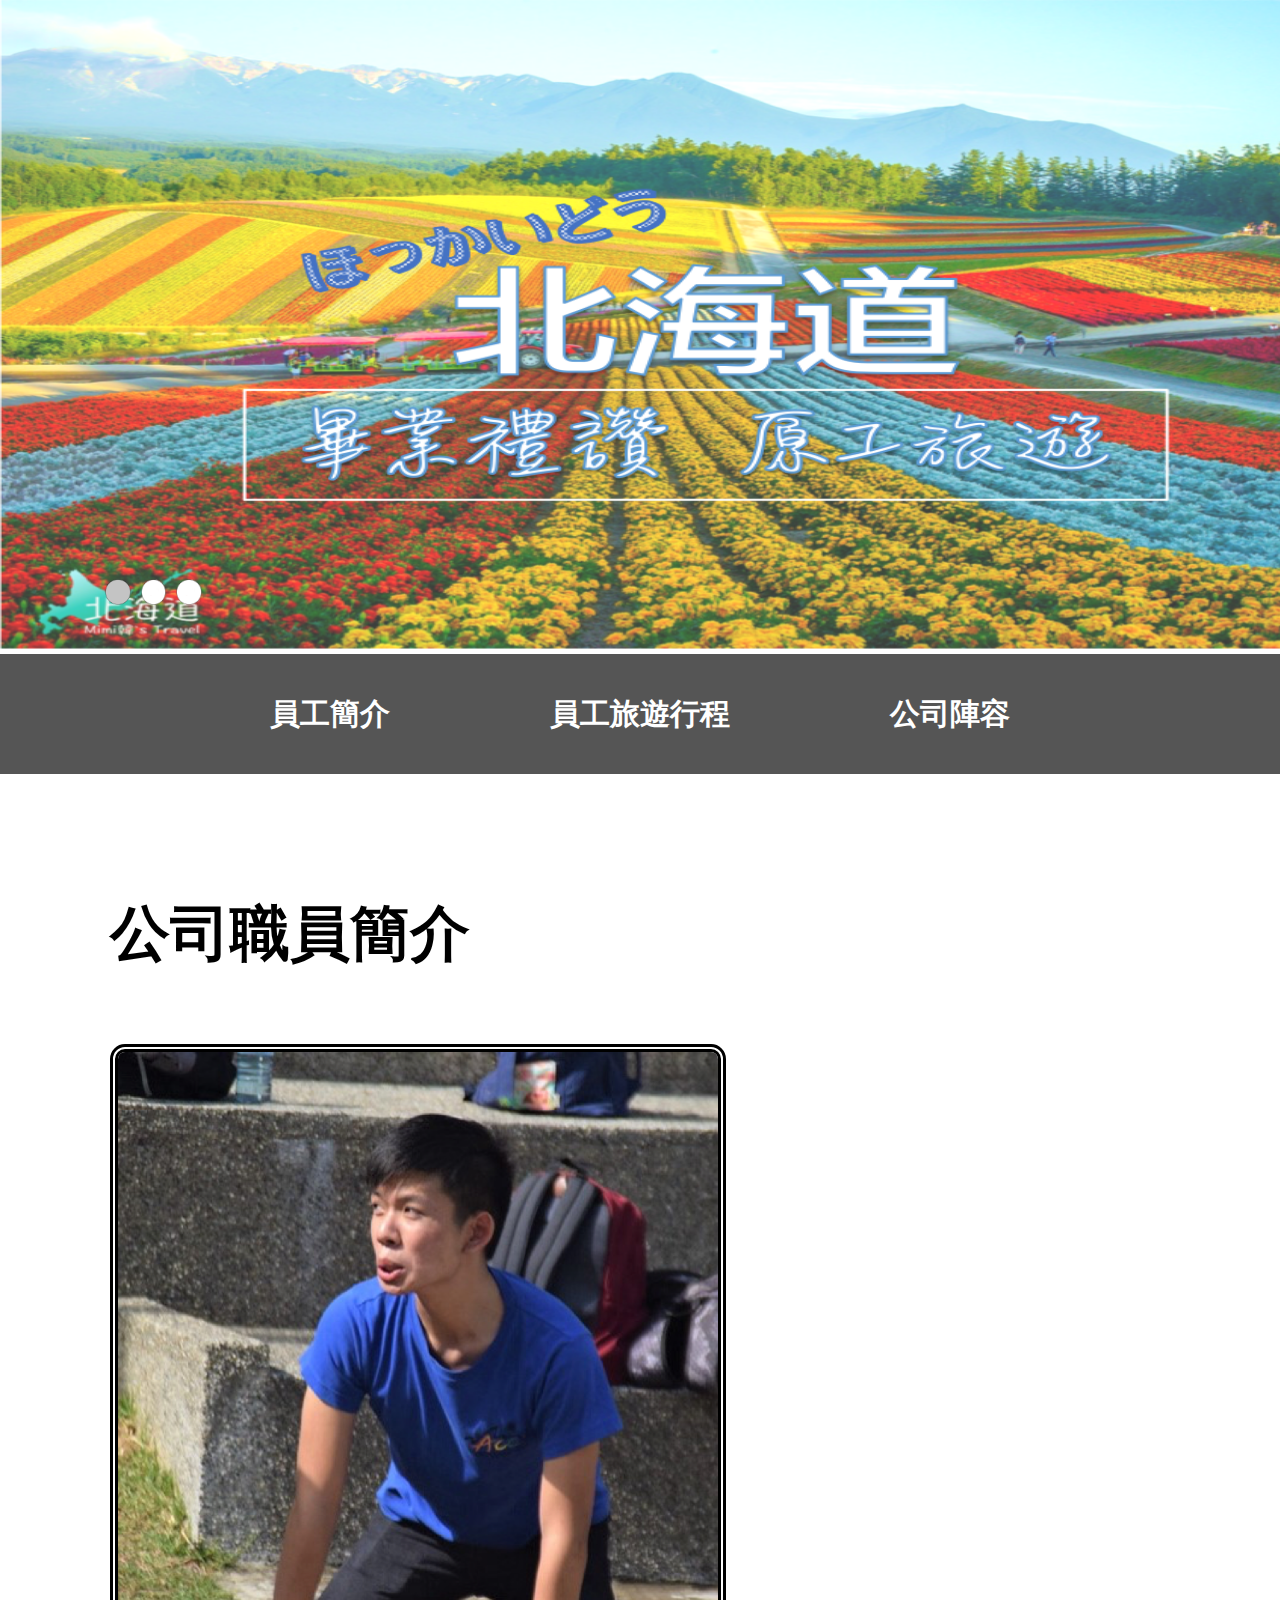
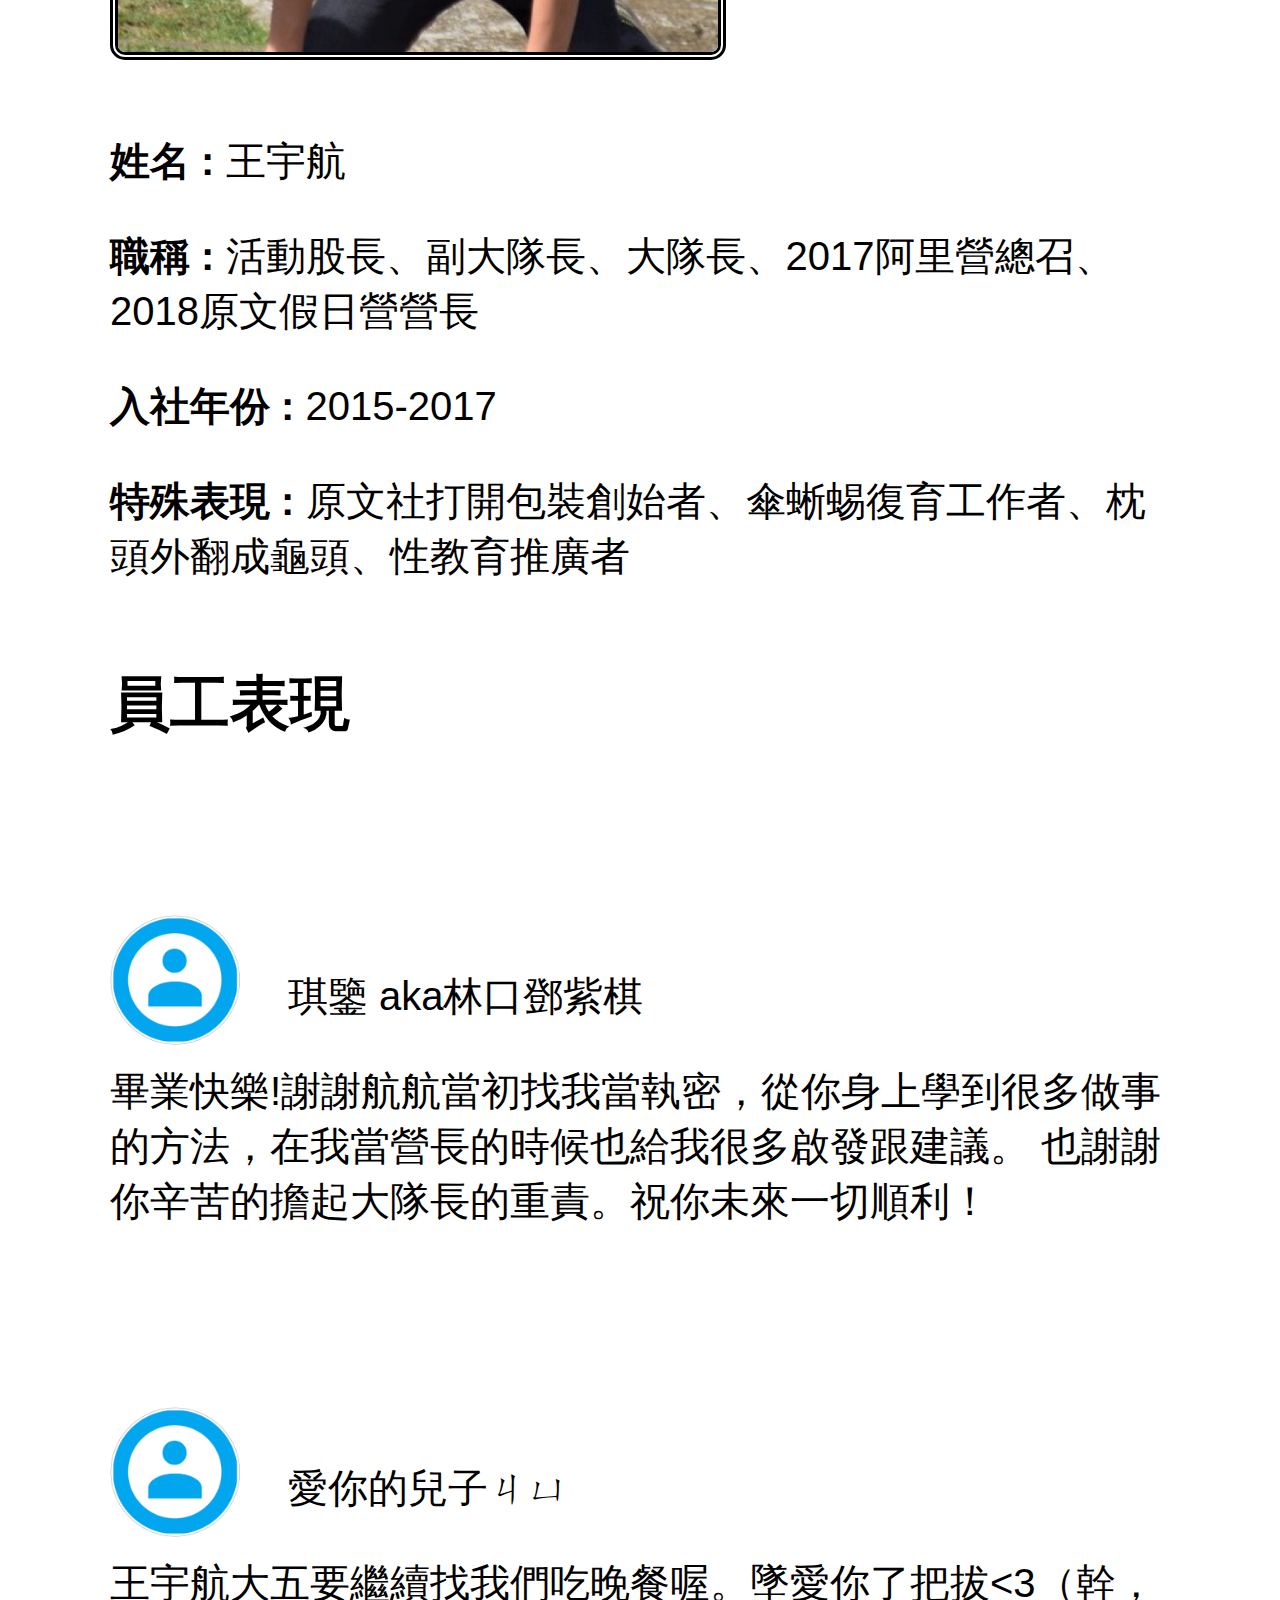
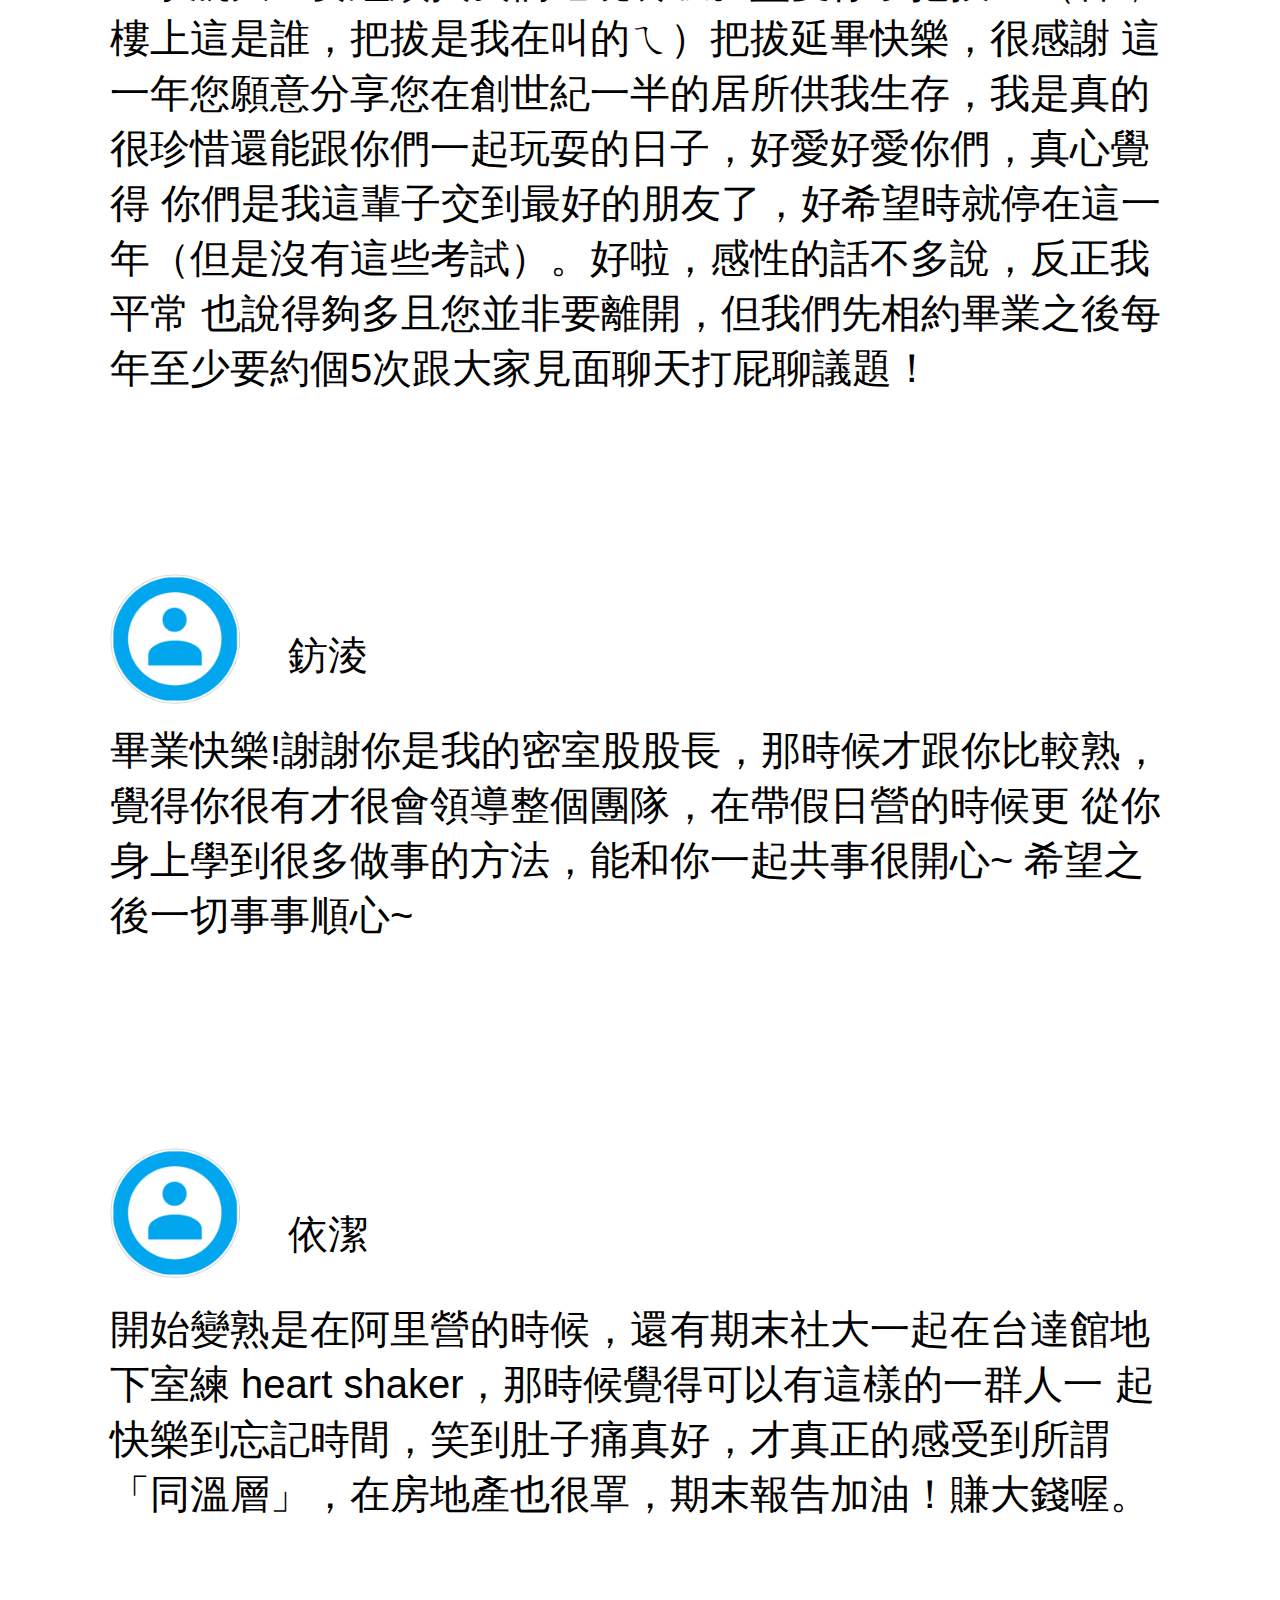
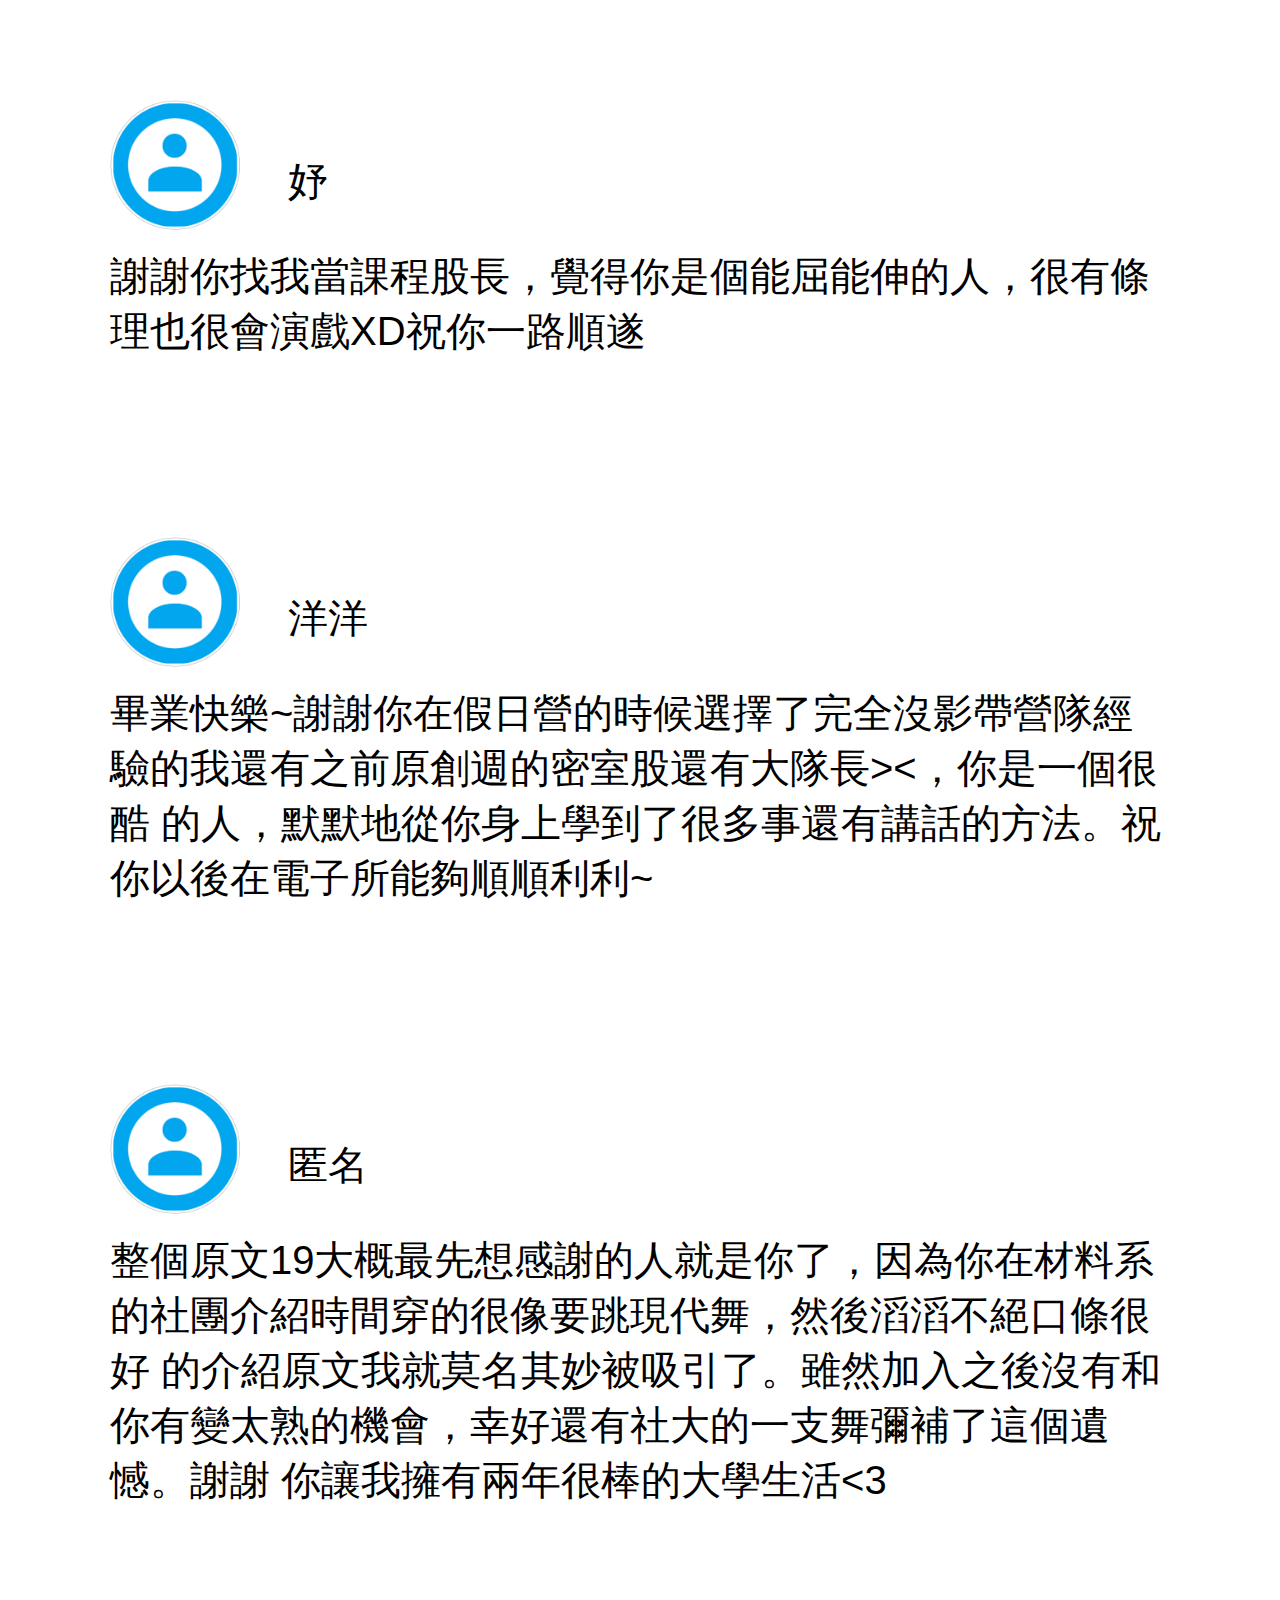
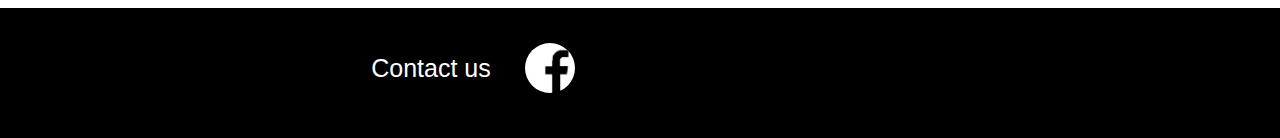
==== index.html @ e48fbe1b "Update index.html" ====
<!DOCTYPE html>

<html>
  <head>
    <link href='https://fonts.googleapis.com/css?family=Roboto:400,300,500,100' rel='stylesheet' type='text/css'>
	<link href="style.css" type="text/css" rel="stylesheet">
	<script src="https://code.jquery.com/jquery-3.4.1.min.js"></script>	
	<script type="text/javascript">
		$(function() {
			$(window).scroll(function() {
				if ($(this).scrollTop() > 650)  {          /* 要滑動到選單的距離 */
				$('.nav').addClass('navFixed');   /* 幫選單加上固定效果 */
				} else {
				$('.nav').removeClass('navFixed'); /* 移除選單固定效果 */
				}
			});
		});
		
	</script>
	
	<script>
        $(document).ready(function(){
            for(i=0;i<3;i++){
                $("#menu img:eq("+i+")").click({id:i},function(e){
                    n=e.data.id
                    change()
                    clearInterval(clock)
                    clock=setInterval(auto,4000)
                })
            }
            n=0
            clock=setInterval(auto,4000)
            $("#products img").mouseover(function(){
                clearInterval(clock)
            })
            $("#products img").mouseout(function(){
                clock=setInterval(auto,4000)
            })
            function auto(){
                n++
                if(n>2){
                    n=0
                }
                change()
            }
            function change(){
                $("#products img").fadeOut(400,function(){
                    $("#products img").attr("src","images/header_"+n+".png")
                    $("#products img").fadeIn()
                })
                $("#products").css("background-image","url(images/images/header_"+n+".png)")
                $("#menu img").attr("src","images/point_white.png")
                $("#menu img:eq("+n+")").attr("src","images/point_gray.png")
            }
        })
    </script>
	
  </head>
  <body>
	
	
	<div id=all>
		<div id=products><img src="images/header_0.png" width=110% height="650"></div>
		
	</div>
	<!--
	<div class="header">
      <div class="container">
      </div>
    </div>
	-->
    <div class="nav">
      <div class="container">
        <ul>
          <li><a href="index.html">員工簡介</a></li><li><a href="index_photo.html">員工旅遊行程</a></li><li><a href="index_talk.html">公司陣容</a></li>
        </ul>
      </div>
    </div>
	
	<div><div id=menu><img src="images/point_gray.png"><img src="images/point_white.png"><img src="images/point_white.png"></div>
	
    <div class="main">
      <div class="container">
		<h2><strong>公司職員簡介</strong></h2>
        <img id="bighead" src="images/head.png" height="600"width="600">
        <p><strong>姓名 :</strong> 王宇航</p>
        <p><strong>職稱 :</strong> 活動股長、副大隊長、大隊長、2017阿里營總召、2018原文假日營營長</p>
		<p><strong>入社年份 :</strong> 2015-2017 
        <p><strong>特殊表現 :</strong> 原文社打開包裝創始者、傘蜥蜴復育工作者、枕頭外翻成龜頭、性教育推廣者</p>
      </div>
	  <div class="container">
		<h2><strong>員工表現</strong></h2>
		<img src="images/chat.png" height="130" width="130" style="margin:0px; padding:0;position:relative; top:120px;">
		<p>&nbsp;&nbsp;&nbsp;&nbsp;&nbsp;&nbsp;&nbsp;&nbsp;&nbsp;&nbsp;&nbsp;&nbsp;&nbsp;&nbsp;&nbsp;&nbsp;琪鑒 aka林口鄧紫棋<p>
		<p>畢業快樂!謝謝航航當初找我當執密，從你身上學到很多做事的方法，在我當營長的時候也給我很多啟發跟建議。
		也謝謝你辛苦的擔起大隊長的重責。祝你未來一切順利！</p>
		<br>
		<img src="images/chat.png" height="130" width="130" style="margin:0px; padding:0;position:relative; top:120px;">
		<p>&nbsp;&nbsp;&nbsp;&nbsp;&nbsp;&nbsp;&nbsp;&nbsp;&nbsp;&nbsp;&nbsp;&nbsp;&nbsp;&nbsp;&nbsp;&nbsp;愛你的兒子ㄐㄩ<p>
		<p>王宇航大五要繼續找我們吃晚餐喔。墜愛你了把拔<3（幹，樓上這是誰，把拔是我在叫的ㄟ）把拔延畢快樂，很感謝
		這一年您願意分享您在創世紀一半的居所供我生存，我是真的很珍惜還能跟你們一起玩耍的日子，好愛好愛你們，真心覺得
		你們是我這輩子交到最好的朋友了，好希望時就停在這一年（但是沒有這些考試）。好啦，感性的話不多說，反正我平常		也說得夠多且您並非要離開，但我們先相約畢業之後每年至少要約個5次跟大家見面聊天打屁聊議題！</p>
		<br>
		<img src="images/chat.png" height="130" width="130" style="margin:0px; padding:0;position:relative; top:120px;">
		<p>&nbsp;&nbsp;&nbsp;&nbsp;&nbsp;&nbsp;&nbsp;&nbsp;&nbsp;&nbsp;&nbsp;&nbsp;&nbsp;&nbsp;&nbsp;&nbsp;鈁淩<p>
		<p>畢業快樂!謝謝你是我的密室股股長，那時候才跟你比較熟，覺得你很有才很會領導整個團隊，在帶假日營的時候更
		從你身上學到很多做事的方法，能和你一起共事很開心~ 希望之後一切事事順心~<p>
		<br>
		<img src="images/chat.png" height="130" width="130" style="margin:0px; padding:0;position:relative; top:120px;">
		<p>&nbsp;&nbsp;&nbsp;&nbsp;&nbsp;&nbsp;&nbsp;&nbsp;&nbsp;&nbsp;&nbsp;&nbsp;&nbsp;&nbsp;&nbsp;&nbsp;依潔<p>
		<p>開始變熟是在阿里營的時候，還有期末社大一起在台達館地下室練 heart shaker，那時候覺得可以有這樣的一群人一
		起快樂到忘記時間，笑到肚子痛真好，才真正的感受到所謂「同溫層」，在房地產也很罩，期末報告加油！賺大錢喔。</p>
		<br>
		<img src="images/chat.png" height="130" width="130" style="margin:0px; padding:0;position:relative; top:120px;">
		<p>&nbsp;&nbsp;&nbsp;&nbsp;&nbsp;&nbsp;&nbsp;&nbsp;&nbsp;&nbsp;&nbsp;&nbsp;&nbsp;&nbsp;&nbsp;&nbsp;妤<p>
		<p>謝謝你找我當課程股長，覺得你是個能屈能伸的人，很有條理也很會演戲XD祝你一路順遂</p>
		<br>
		<img src="images/chat.png" height="130" width="130" style="margin:0px; padding:0;position:relative; top:120px;">
		<p>&nbsp;&nbsp;&nbsp;&nbsp;&nbsp;&nbsp;&nbsp;&nbsp;&nbsp;&nbsp;&nbsp;&nbsp;&nbsp;&nbsp;&nbsp;&nbsp;洋洋<p>
		<p>畢業快樂~謝謝你在假日營的時候選擇了完全沒影帶營隊經驗的我還有之前原創週的密室股還有大隊長><，你是一個很酷
		的人，默默地從你身上學到了很多事還有講話的方法。祝你以後在電子所能夠順順利利~</p>
		<br>
		<img src="images/chat.png" height="130" width="130" style="margin:0px; padding:0;position:relative; top:120px;">
		<p>&nbsp;&nbsp;&nbsp;&nbsp;&nbsp;&nbsp;&nbsp;&nbsp;&nbsp;&nbsp;&nbsp;&nbsp;&nbsp;&nbsp;&nbsp;&nbsp;匿名<p>
		<p>整個原文19大概最先想感謝的人就是你了，因為你在材料系的社團介紹時間穿的很像要跳現代舞，然後滔滔不絕口條很好
		的介紹原文我就莫名其妙被吸引了。雖然加入之後沒有和你有變太熟的機會，幸好還有社大的一支舞彌補了這個遺憾。謝謝
		你讓我擁有兩年很棒的大學生活<3</p>
	  </div>
    </div>
	
    <div class="footer">
      <div class="container">
        <p style="font-size:25px;"><strong>&nbsp;&nbsp;&nbsp;&nbsp;&nbsp;&nbsp;&nbsp;&nbsp;&nbsp;&nbsp;&nbsp;&nbsp;&nbsp;&nbsp;&nbsp;&nbsp;&nbsp;&nbsp;&nbsp;&nbsp;&nbsp;&nbsp;&nbsp;&nbsp;&nbsp;&nbsp;&nbsp;&nbsp;&nbsp;&nbsp;&nbsp;&nbsp;
		&nbsp;&nbsp;&nbsp;&nbsp;&nbsp;&nbsp;&nbsp;&nbsp;&nbsp;&nbsp;&nbsp;&nbsp;&nbsp;&nbsp;&nbsp;&nbsp;&nbsp;&nbsp;&nbsp;Contact us&nbsp;&nbsp;</strong></p>
      </div>
	  <div class="container">
		<a href="https://www.facebook.com/groups/227482207720310/"><img id="contactUs" src="images/contact.png" height="50"width="50"></a>
      </div>
    </div>
  </body>
</html>
---- style.css ----
html, body {
  margin: 0;
  padding: 0;
}

body {
  font-family: 'Open Sans', sans-serif;
  font-weight: 100;
}

#all{width:auto; height:auto;  margin-left: auto; margin-right: auto;}
#products{width:auto; height:auto}
#menu{top:-200px; left:100px; position:relative}
#menu img{max-height: 2%;max-width:2%;cursor:pointer;margin:5px;}

#day1{}
#day2{}
#day3{}
#day4{}
#day5{}
#day6{}
#day7{}
#day8{}

#contactUs{
	float: right;
	border-radius:150px;
	position:relative; 
	top:35px;
}

#bighead{
	//float: left;
	border-style:double; 
	border-width:8px; 
	border-radius:15px;
	margin: 50px 80px 0 0;	
	position:relative; 
	top:-30px;	
}

#tree_link{
	display:inline-block;
	margin:25px;	
}

#bigheadtree{
		
}

#bigheadtree:hover{
	border-style:solid; 
	border-width:8px; 
}

#date{ 
	width: 100%;
	margin: 0px;
	padding:0px;
}

#photo{
	border-style:groove; 
	border-width:8px; 
	display:block;
	margin:auto;
	margin-top:20px;
	padding:5px;
	text-align:center;	
}

.container {
  margin: 0 auto;
  max-width: 940px; 
  padding: 0 10px;
}

.header {
  background: url(images/header_0.png) no-repeat center center; 
  background-size: cover;
  height: 600px;
  text-align: center; 
}

.header .container {
  position: relative;
  top: 200px;
}

.header h1 {
  color: #fff;
  line-height: 100px; 
  font-size: 120px;
  margin-top: 0;
  margin-bottom: 80px;
  text-transform: uppercase; 
}

/*
@media (min-width:850px) {
  .header h1 {
    font-size: 120px;
  }
}
*/

.header p {
  color: #fff;
  font-weight: 500;
  letter-spacing: 8px;
  margin-bottom: 40px;
  margin-top: 0;
  text-transform: uppercase; 
}

.btn {
  color: #fff;
  background: #000;
  padding: 10px 40px;
  text-decoration: none; 
  transition: background .5s; 
}

.navFixed {
  z-index: 10;          
  position: fixed;      
  top: 0;
  left: 0;
  margin-top: 0;
  min-width: 100%;
  opacity: 0.94;
  transition: opacity .5s ease-out;   
}

.nav { 
  background: #555555; 
  z-index: 10;
  height: 120px; 
  width: 100%;
}

.nav ul {
  height: 120px;
  list-style: none;
  margin: 0 auto; 
  padding: 0;
  text-align:center;
}

.container a{
	color: #fff;
	text-decoration:none;	
}

.nav ul li{
  color: #fff;
  font-size:30px;
  font-weight: 1000;
  display: inline-block; 
  height: 120px;
  line-height: 120px; 
  list-style: none;
  padding: 0px 80px;
  transition: background .5s; 
}

.btn:hover, .nav ul li:hover {
  background: #117bff;
  cursor: pointer; 
  transition: background .5s;  
}

.main{
	padding-bottom: 100px;
}

.main .container {
	max-width: 1500px;
	margin:80px 100px;
}

.main .container h1{
	font-weight: 1000;
}

.main .container h2{
	font-size: 60px;
	font-weight: 500;
}

.main .container p{
	font-size: 40px;
	font-weight: 500;
}

.main .container a{
	color: #000;
	text-decoration:none;	
}

/*.main img {
  margin: 50px 80px 50px 0;
}*/

.footer { 
  display: block;
  background: #000000;
  height: 80px; 
  padding-bottom: 50px;
  position: relative;
  margin-top: -80px;
}

.footer .container{
  margin: 0;
  padding: 0 10px;	
  float:left;
}

.footer p { 
  color: #fff;
  font-size: 20px;  
  height: 80px; 
  line-height: 120px;
  margin: 0px;  
}

@media (max-width: 1000px) {
	.main .container {
		max-width: 900px;
		margin:80px 100px;
	}
}

@media (max-width: 500px) {
  .header h1 {
    font-size: 50px;
    line-height: 64px;
  }

  .main {
    padding: 0 30px;
	padding-bottom: 100px;
  }

  .main img {
    width: 100%;
  }

}
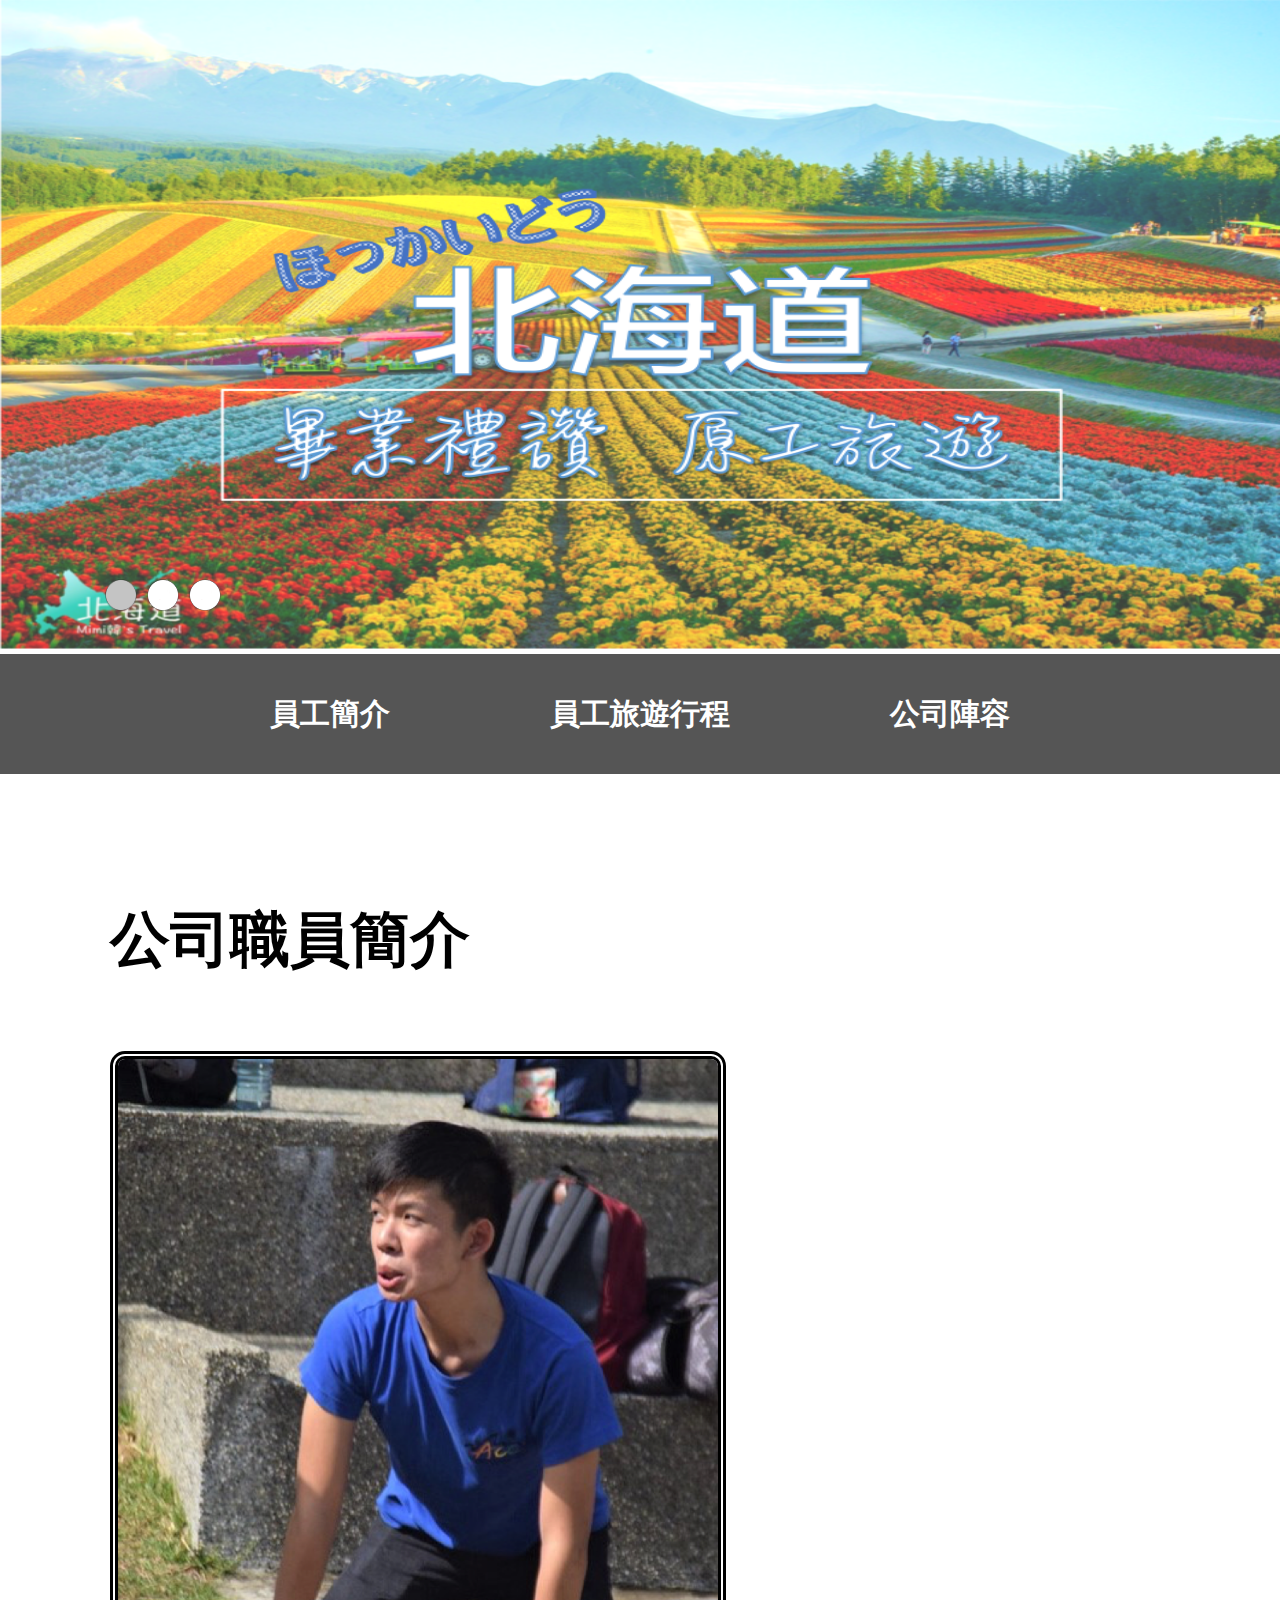
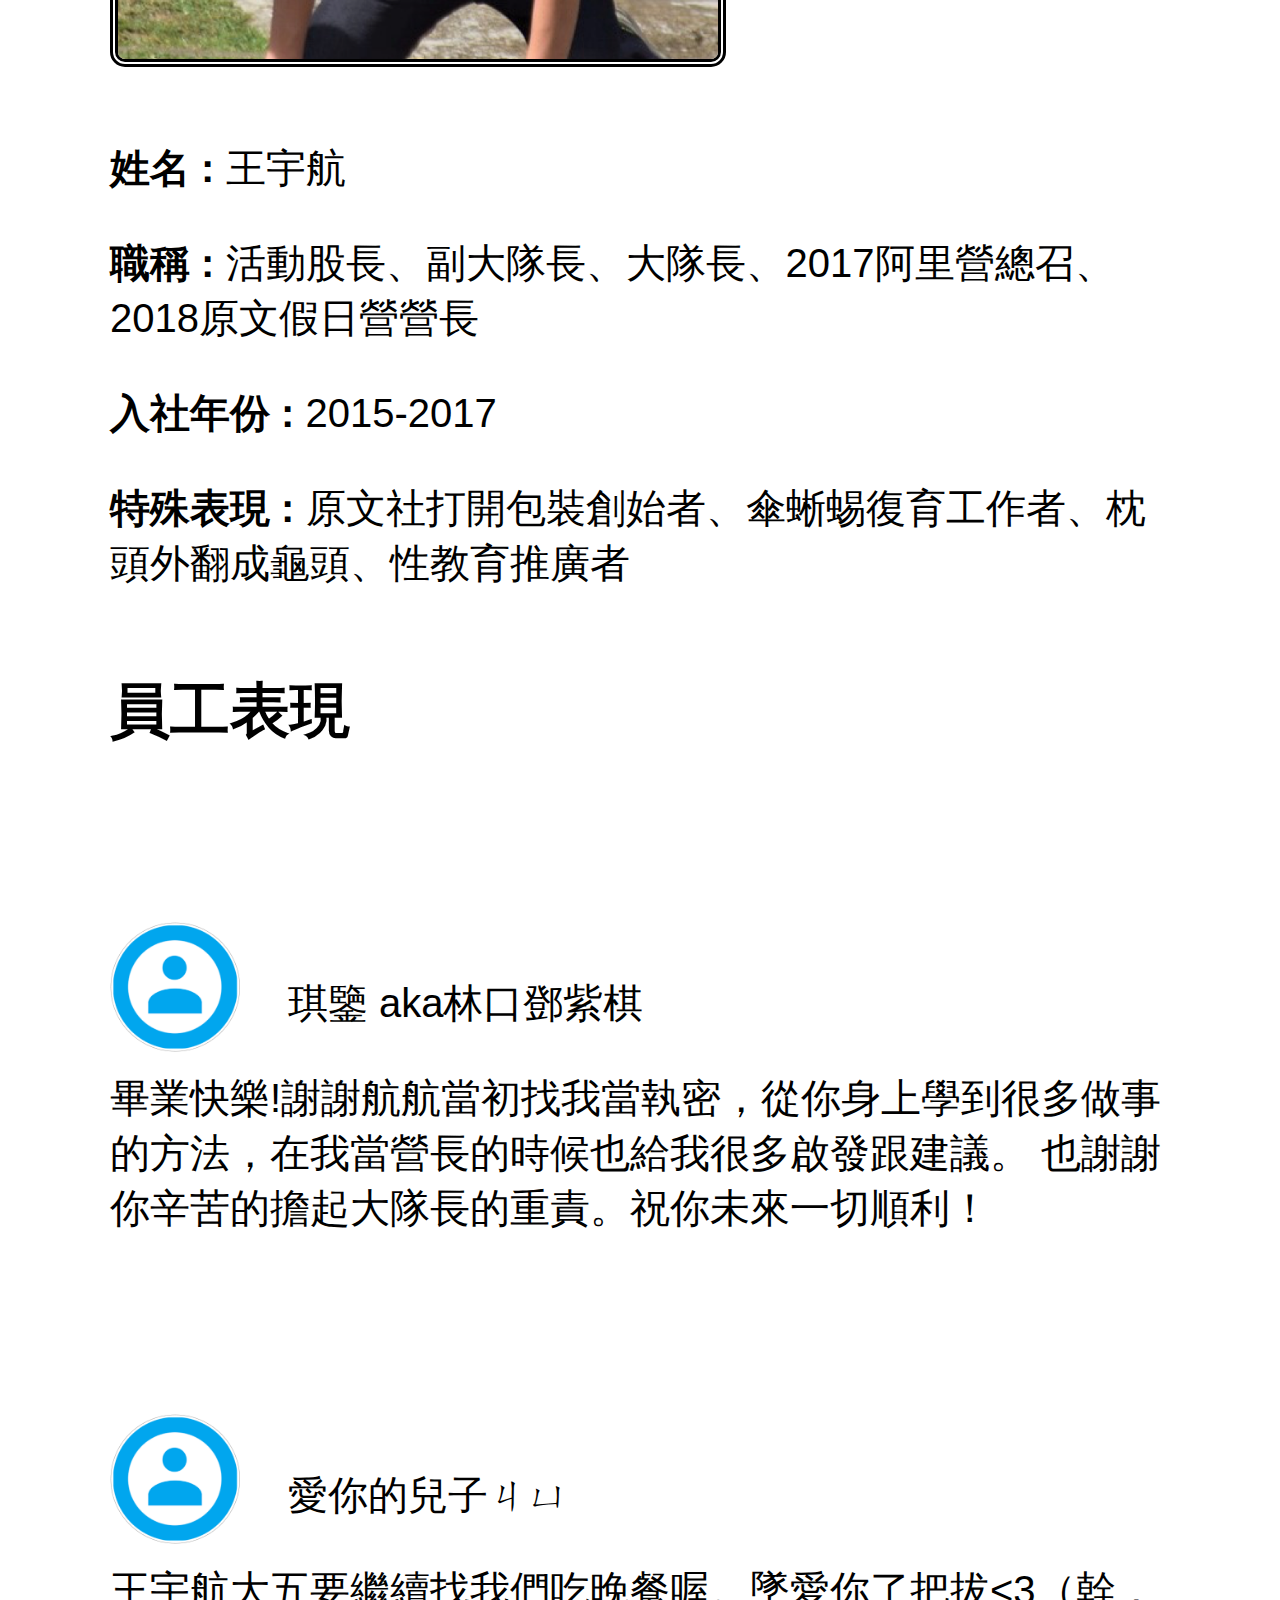
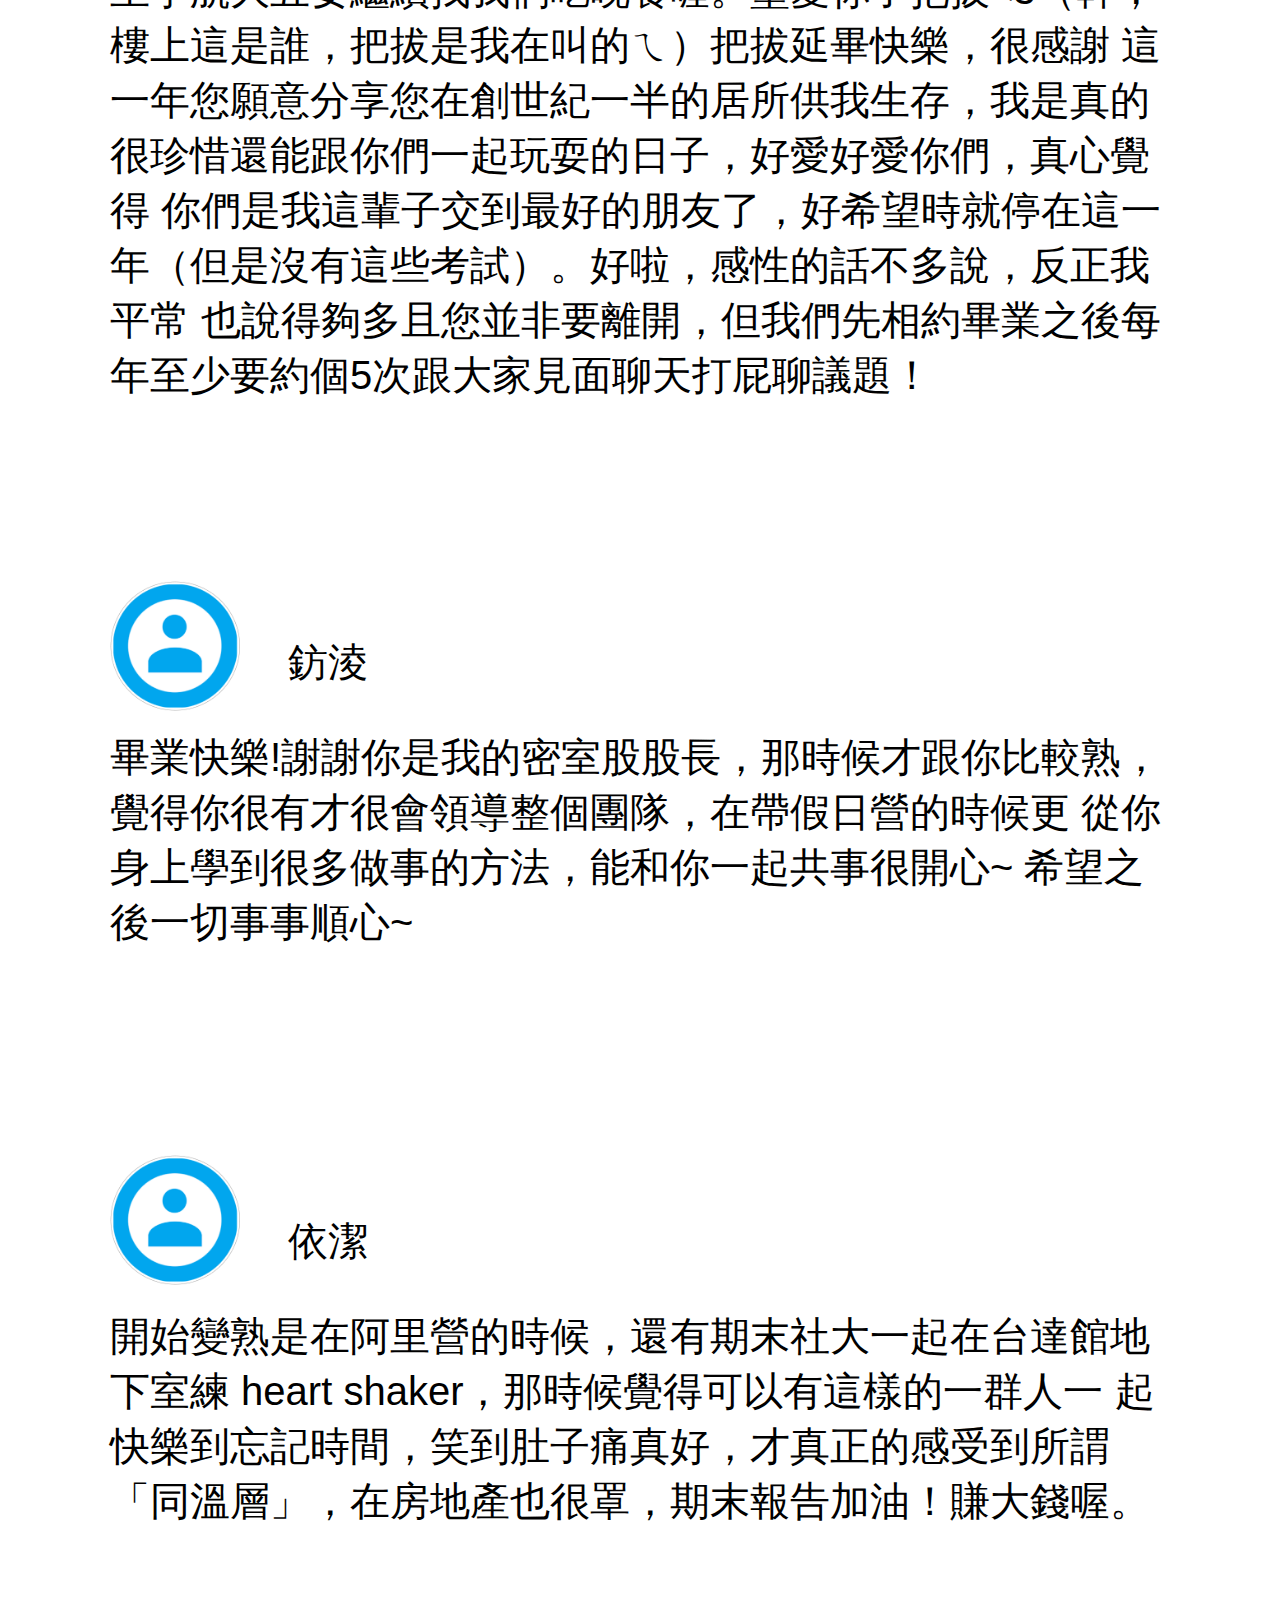
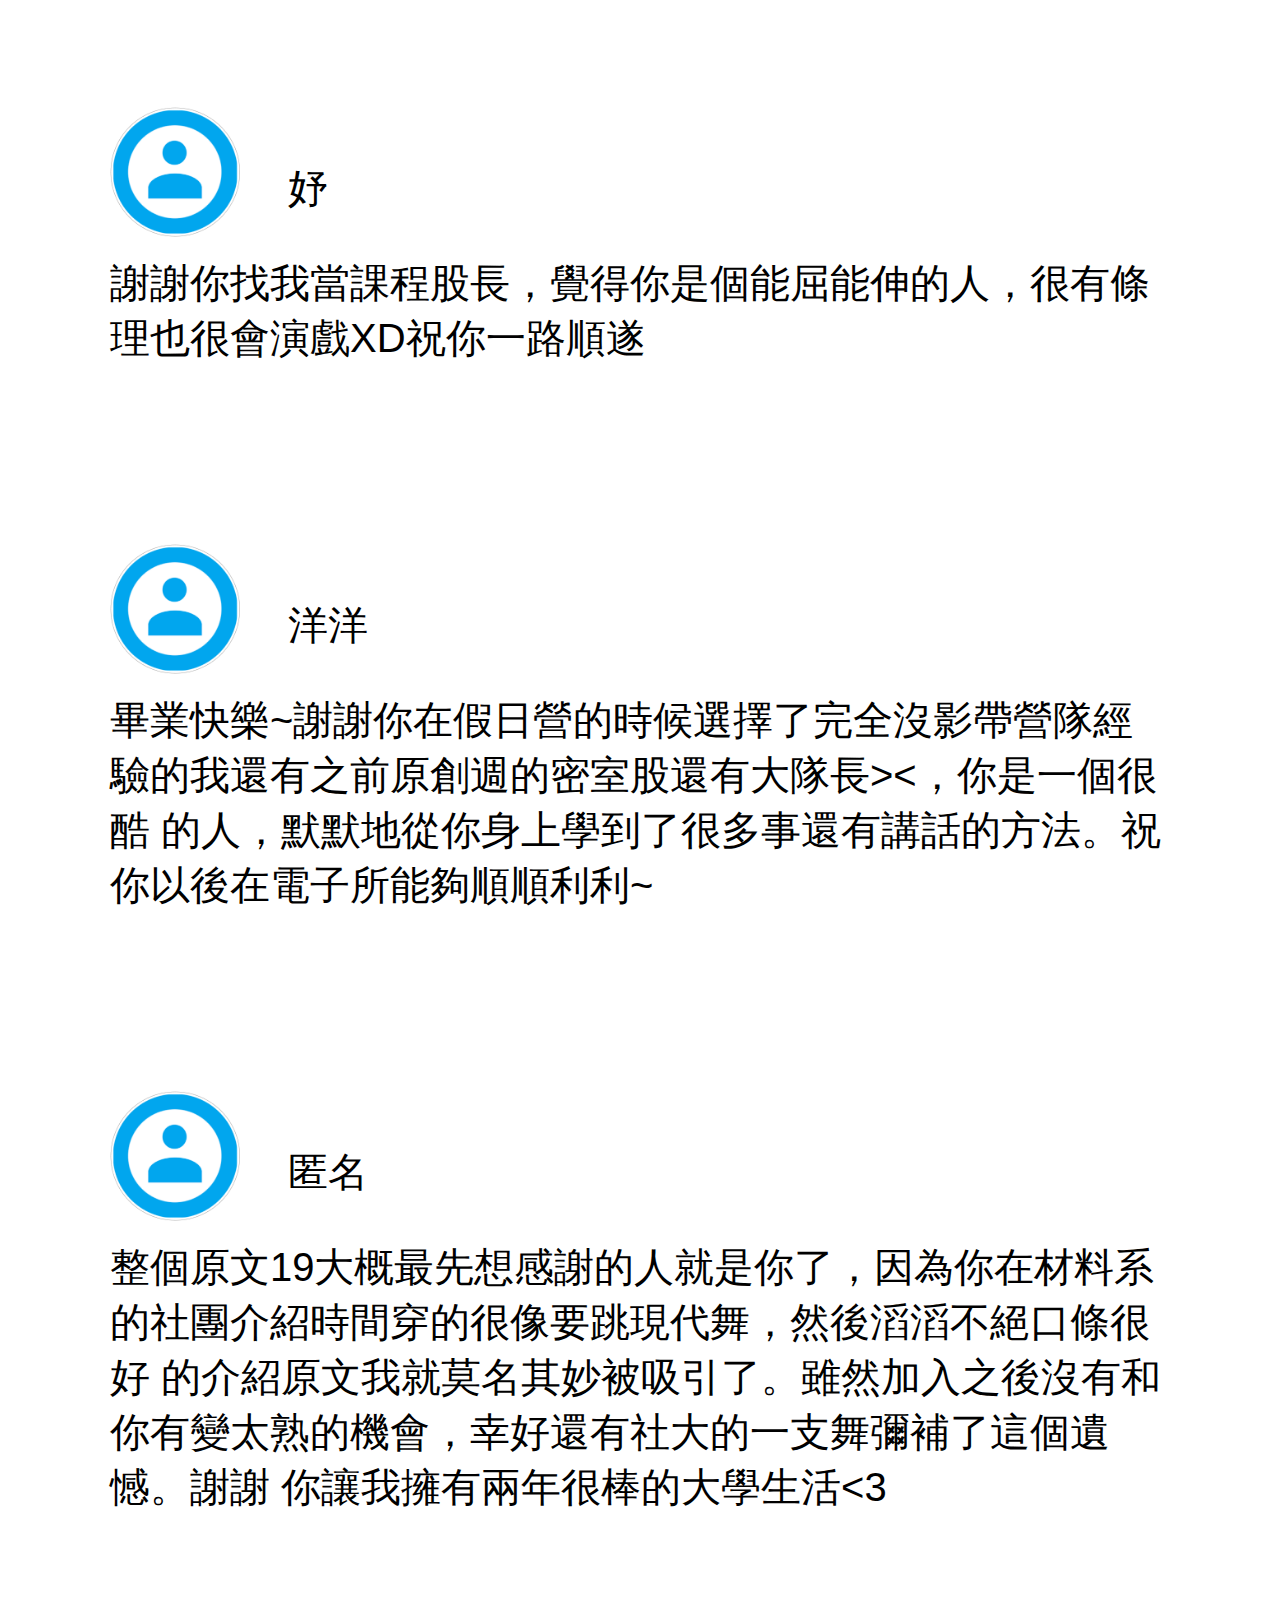
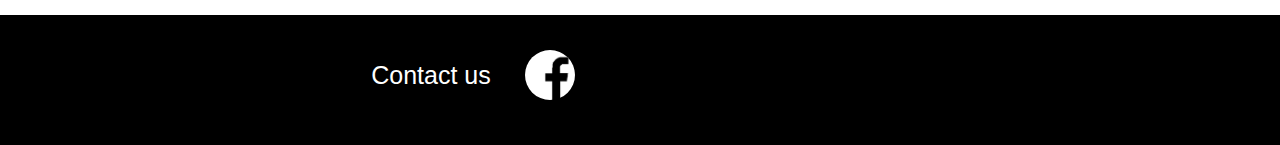
==== commit c367324a: "Update index.html" ====
--- a/index.html
+++ b/index.html
@@ -60,7 +60,7 @@
 	
 	
 	<div id=all>
-		<div id=products><img src="images/header_0.png" width=110% height="650"></div>
+		<div id=products><img src="images/header_0.png" width=100% height="650"></div>
 		
 	</div>
 	<!--
@@ -77,7 +77,7 @@
       </div>
     </div>
 	
-	<div><div id=menu><img src="images/point_gray.png"><img src="images/point_white.png"><img src="images/point_white.png"></div>
+	<div><div id=menu style="width:50%"><img src="images/point_gray.png"><img src="images/point_white.png"><img src="images/point_white.png"></div>
 	
     <div class="main">
       <div class="container">
--- a/style.css
+++ b/style.css
@@ -11,7 +11,7 @@
 #all{width:auto; height:auto;  margin-left: auto; margin-right: auto;}
 #products{width:auto; height:auto}
 #menu{top:-200px; left:100px; position:relative}
-#menu img{max-height: 2%;max-width:2%;cursor:pointer;margin:5px;}
+#menu img{max-height: 5%;max-width:5%;cursor:pointer;margin:5px;}
 
 #day1{}
 #day2{}
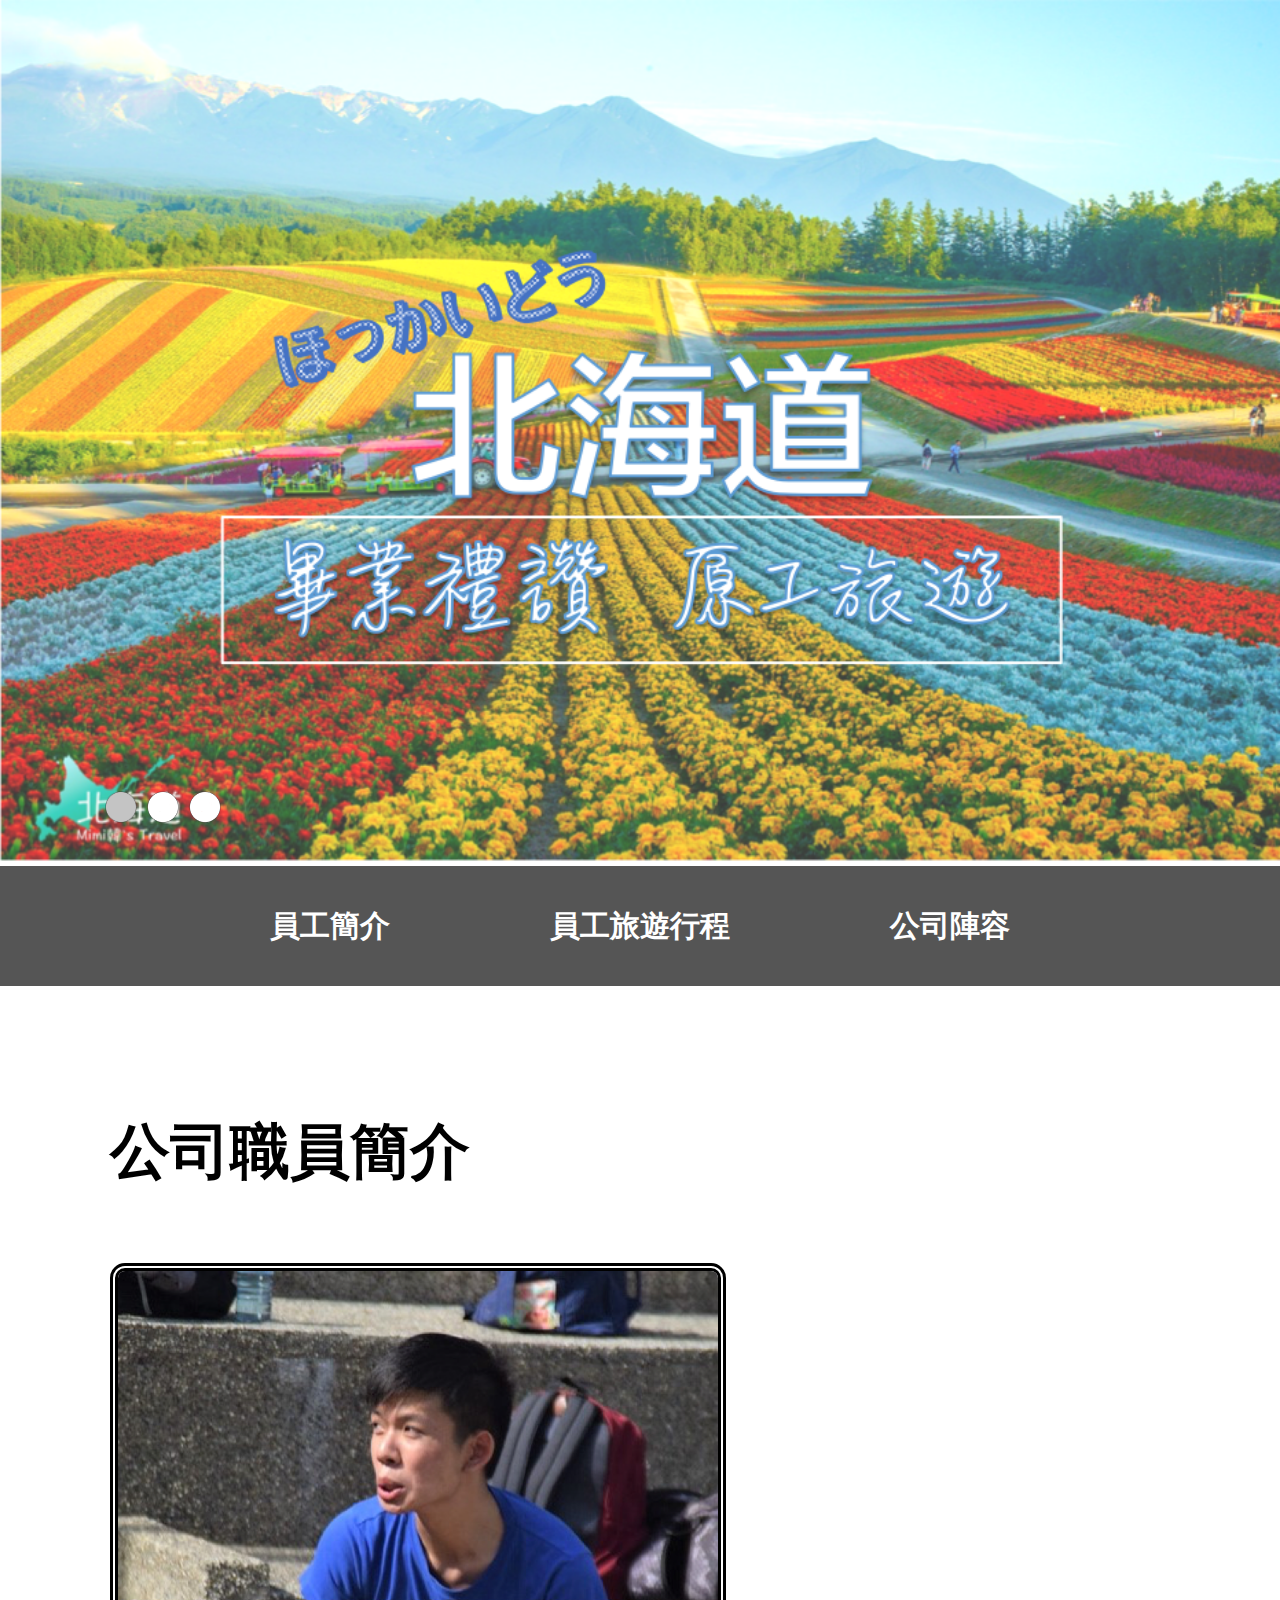
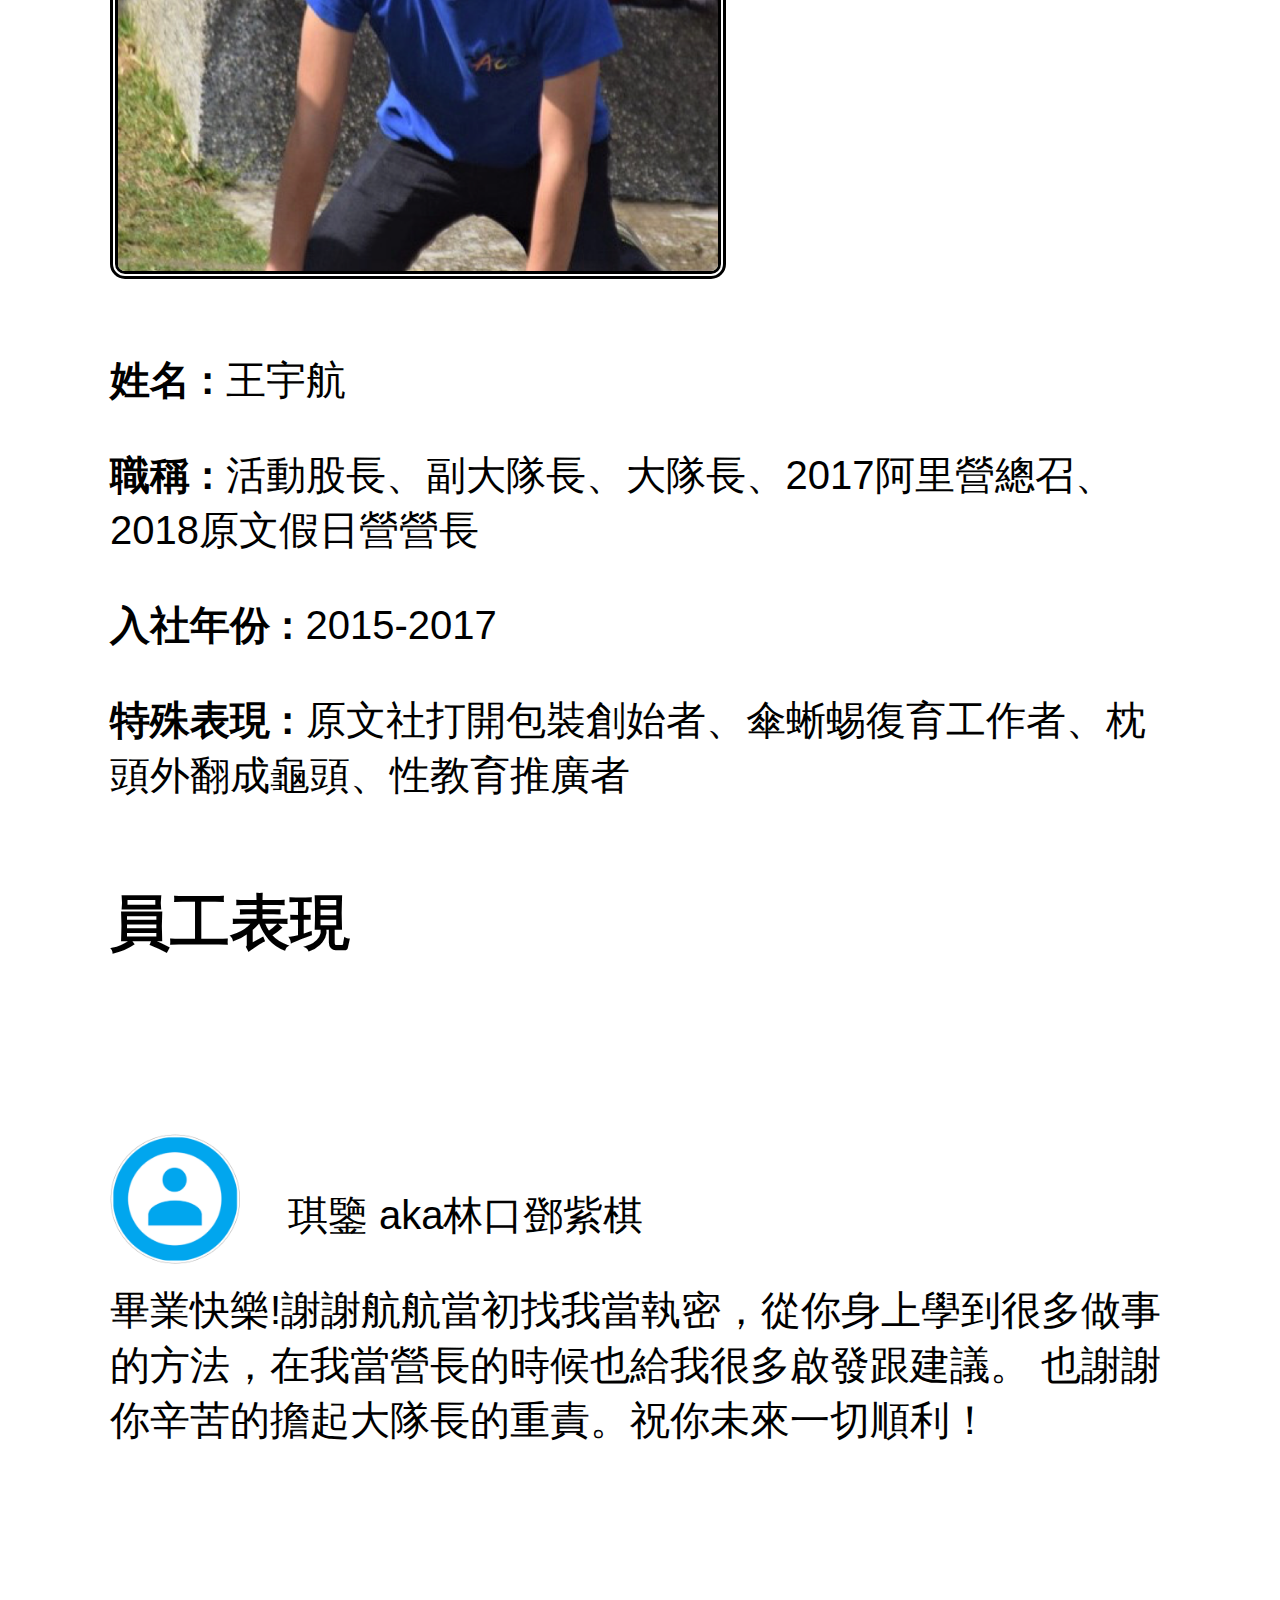
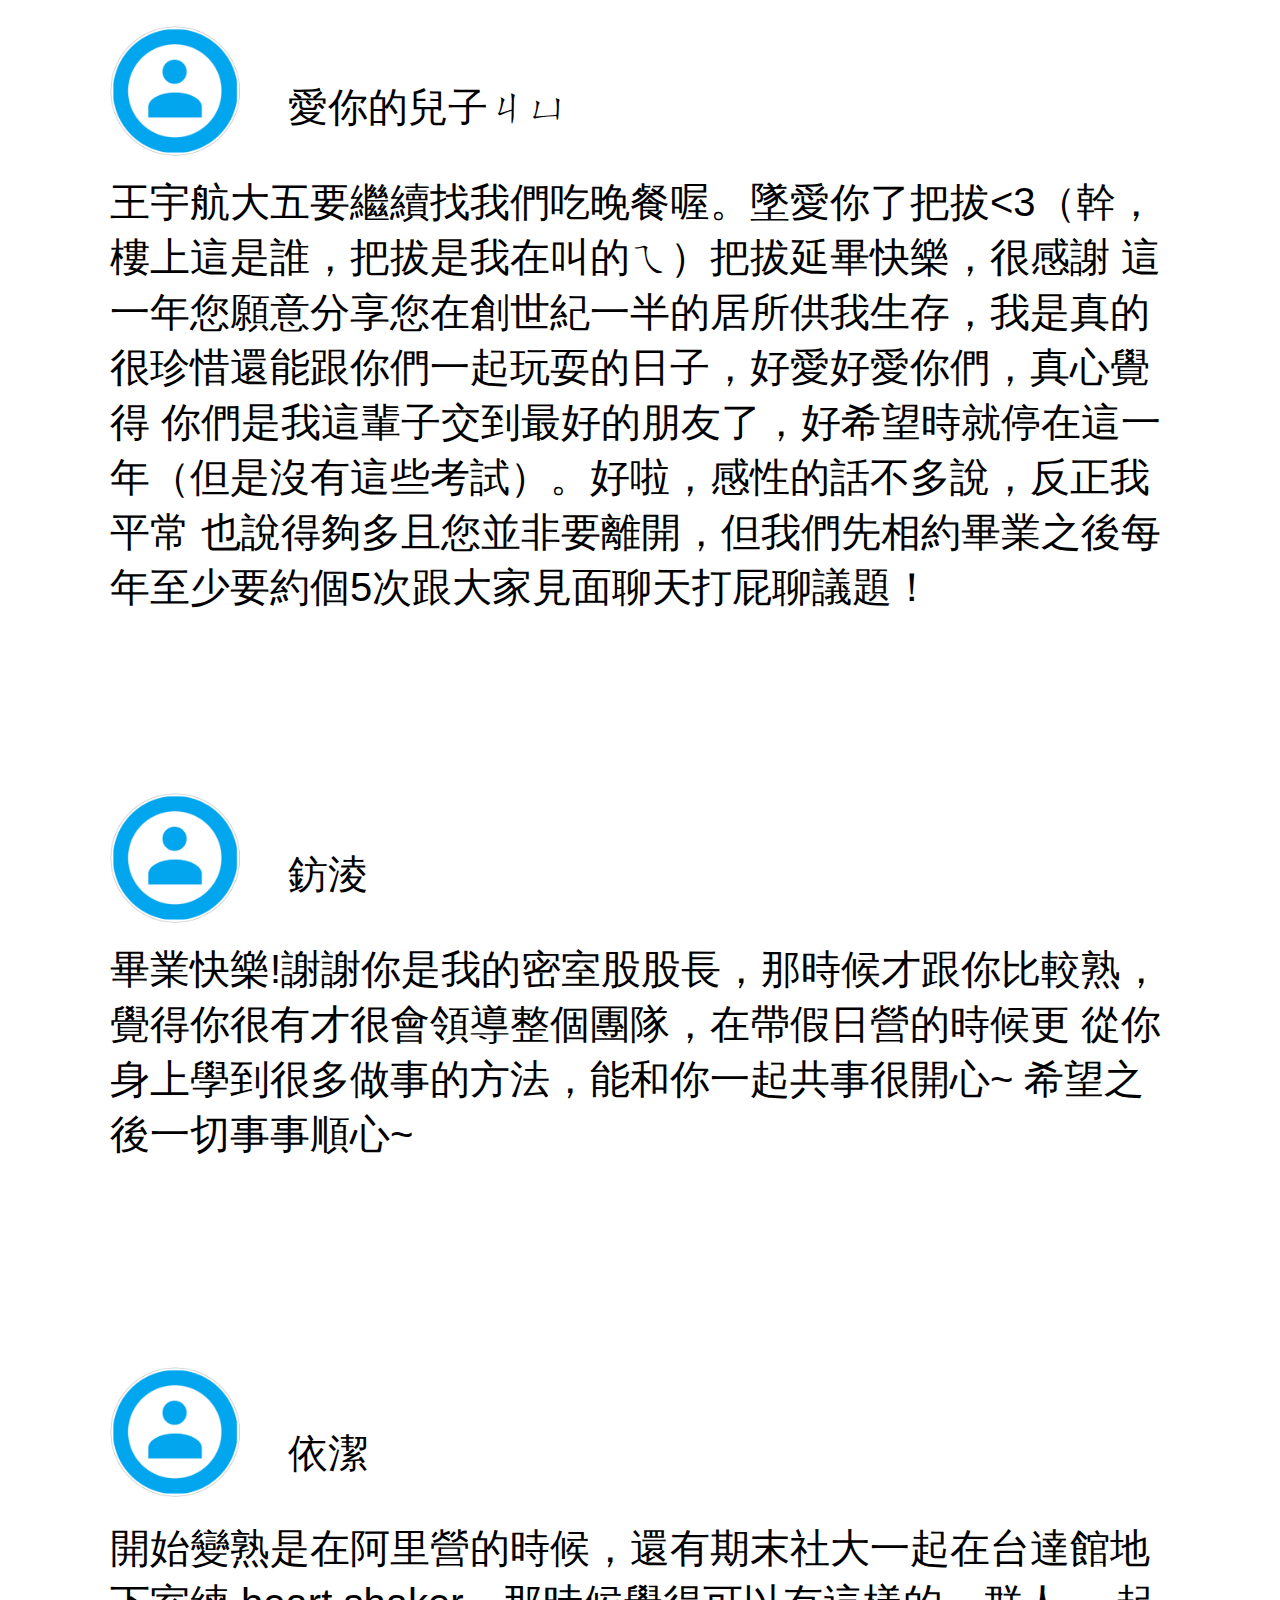
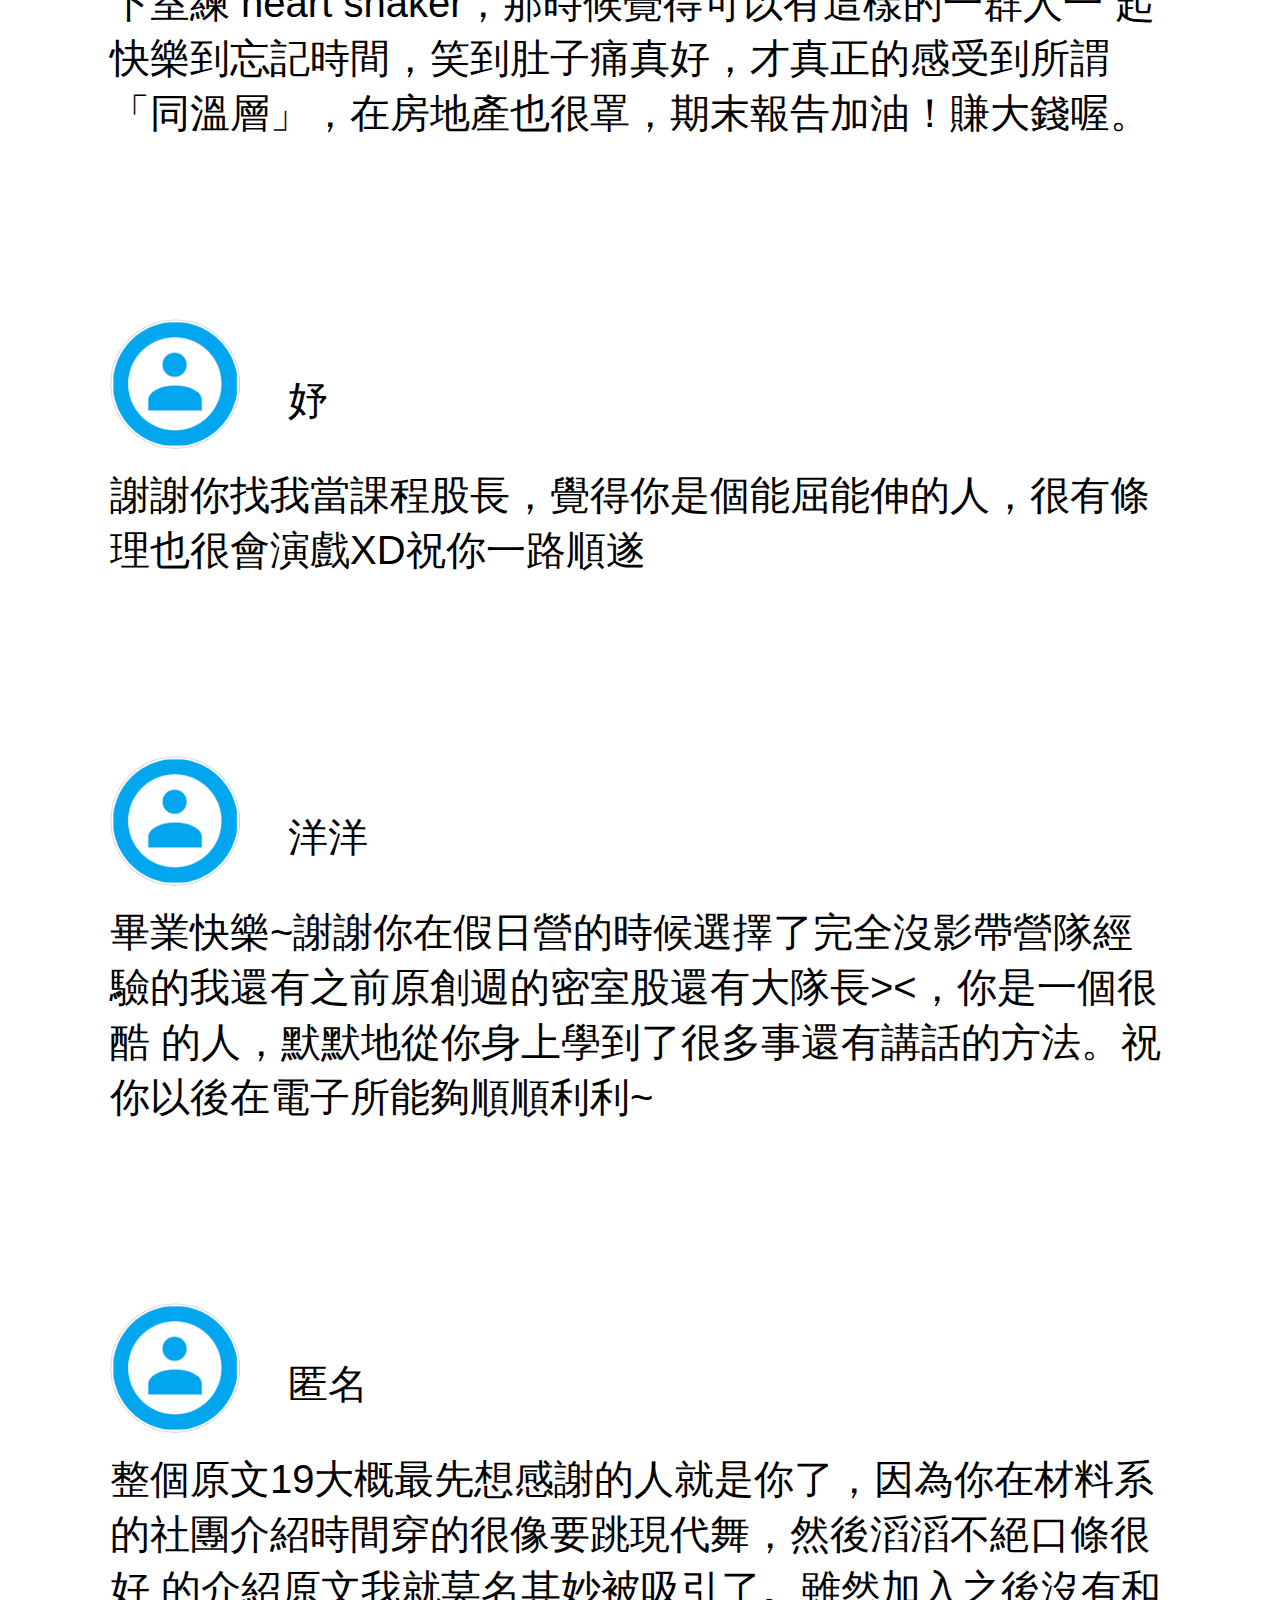
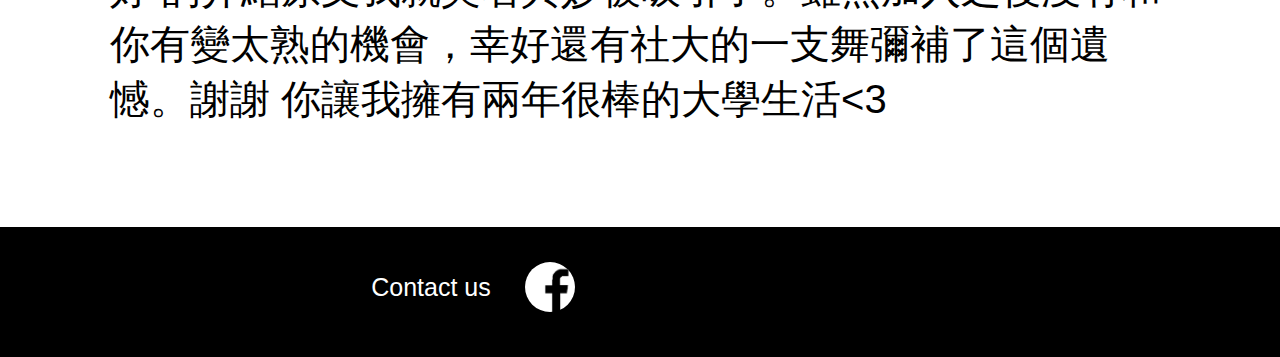
==== commit 82b80695: "Update index.html" ====
--- a/index.html
+++ b/index.html
@@ -60,7 +60,7 @@
 	
 	
 	<div id=all>
-		<div id=products><img src="images/header_0.png" width=100% height="650"></div>
+		<div id=products><img src="images/header_0.png" width=100% ></div>
 		
 	</div>
 	<!--
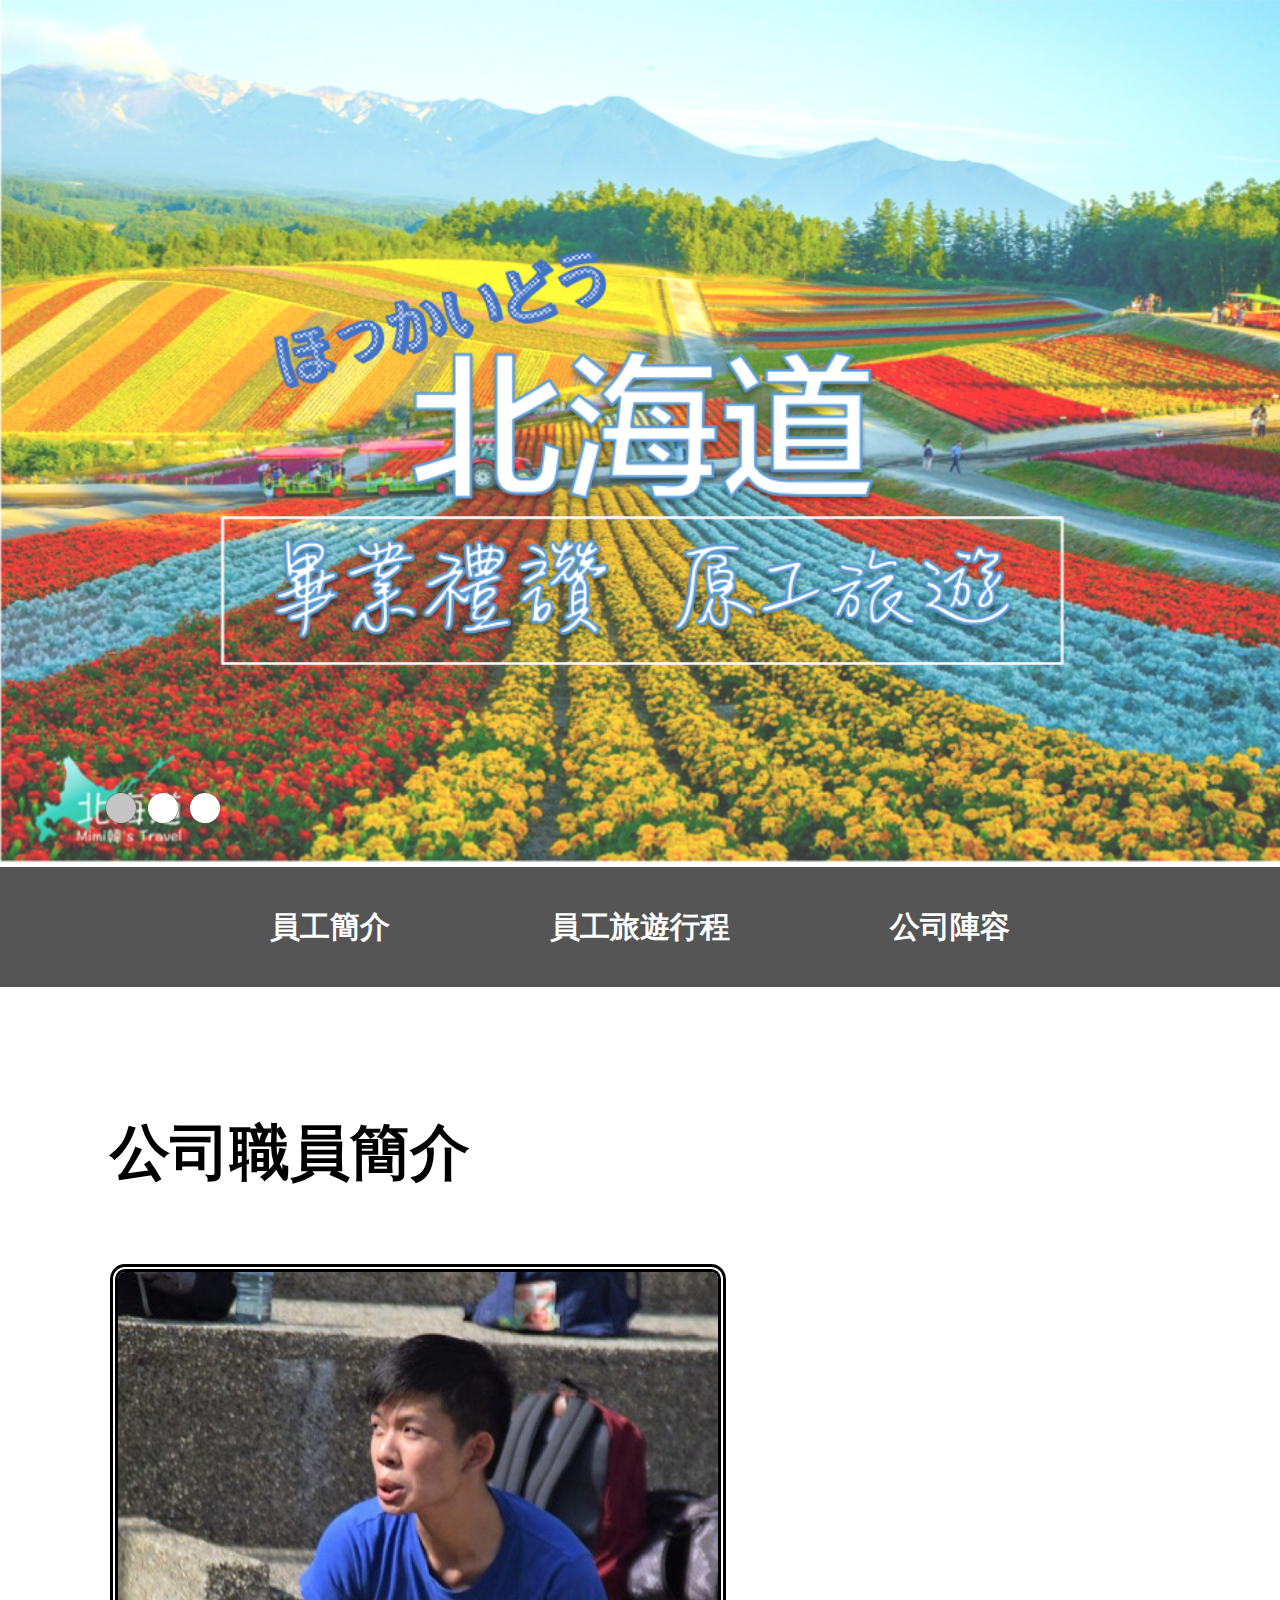
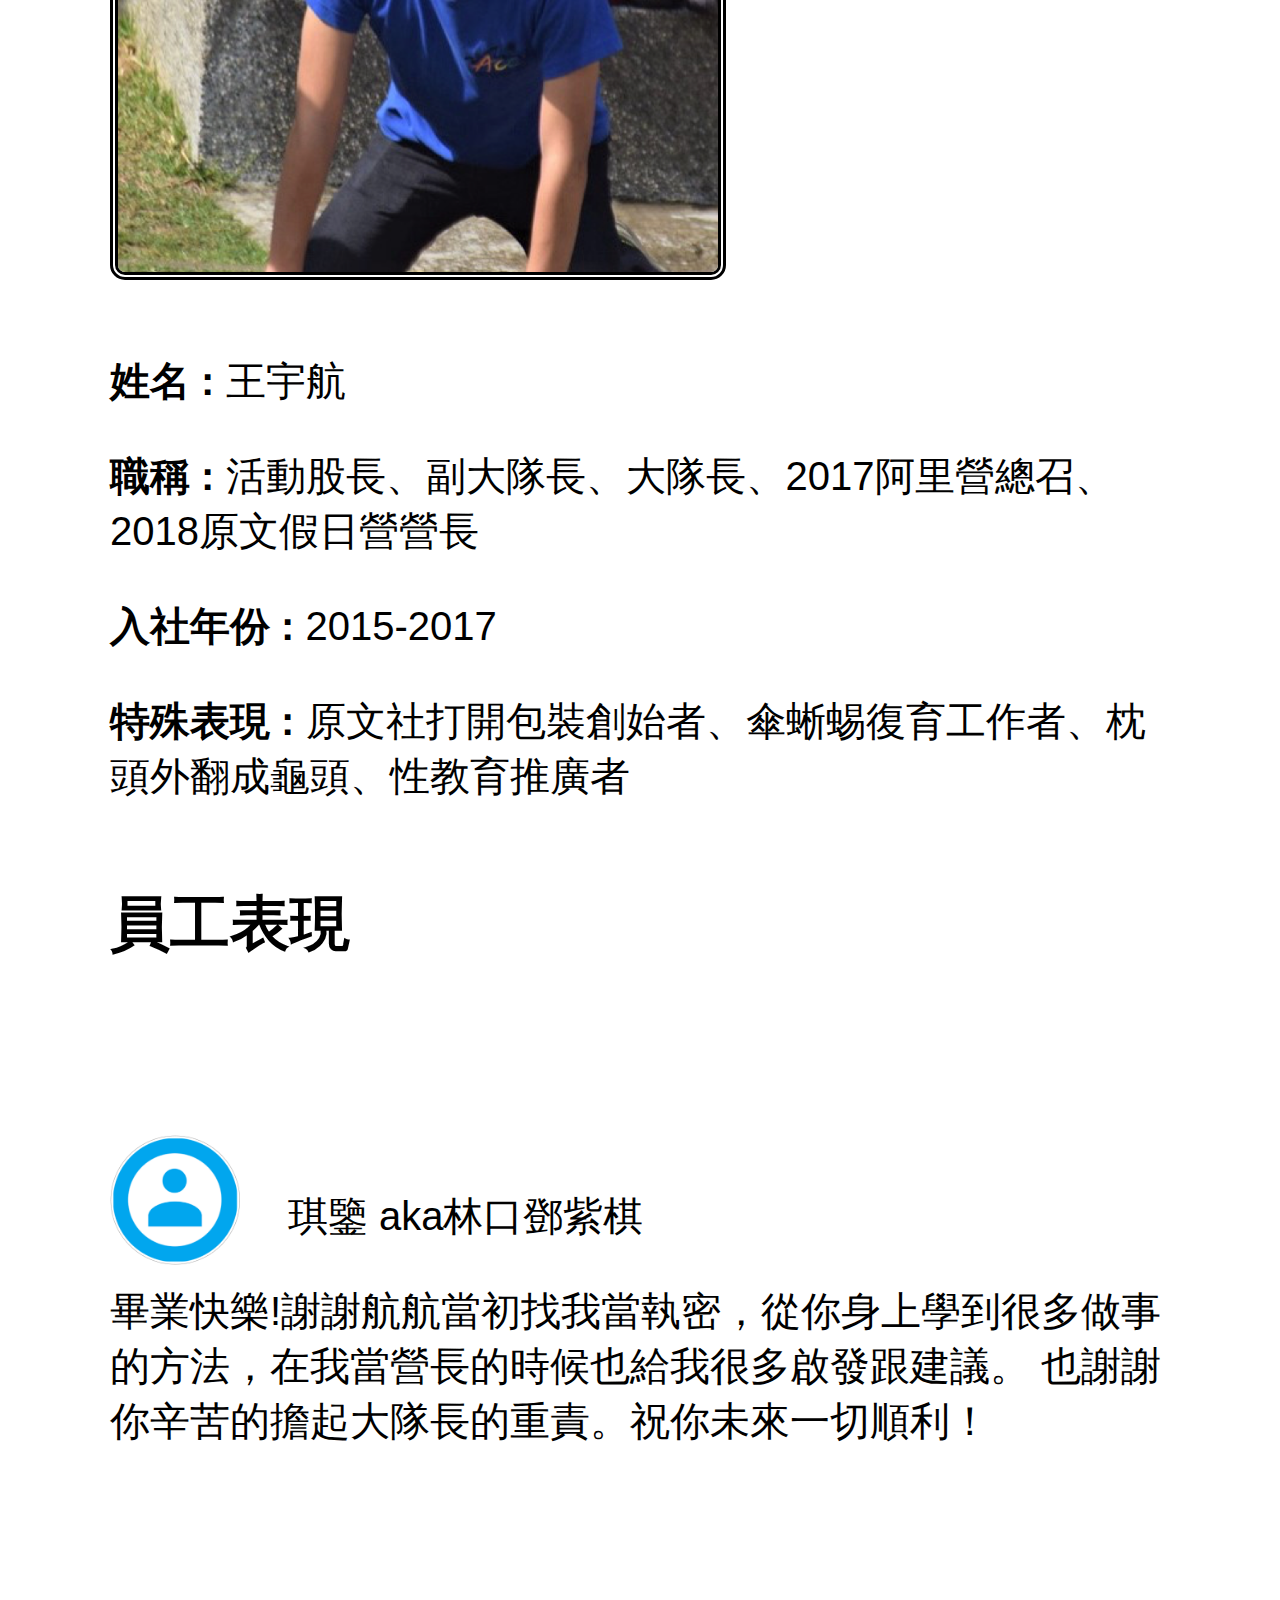
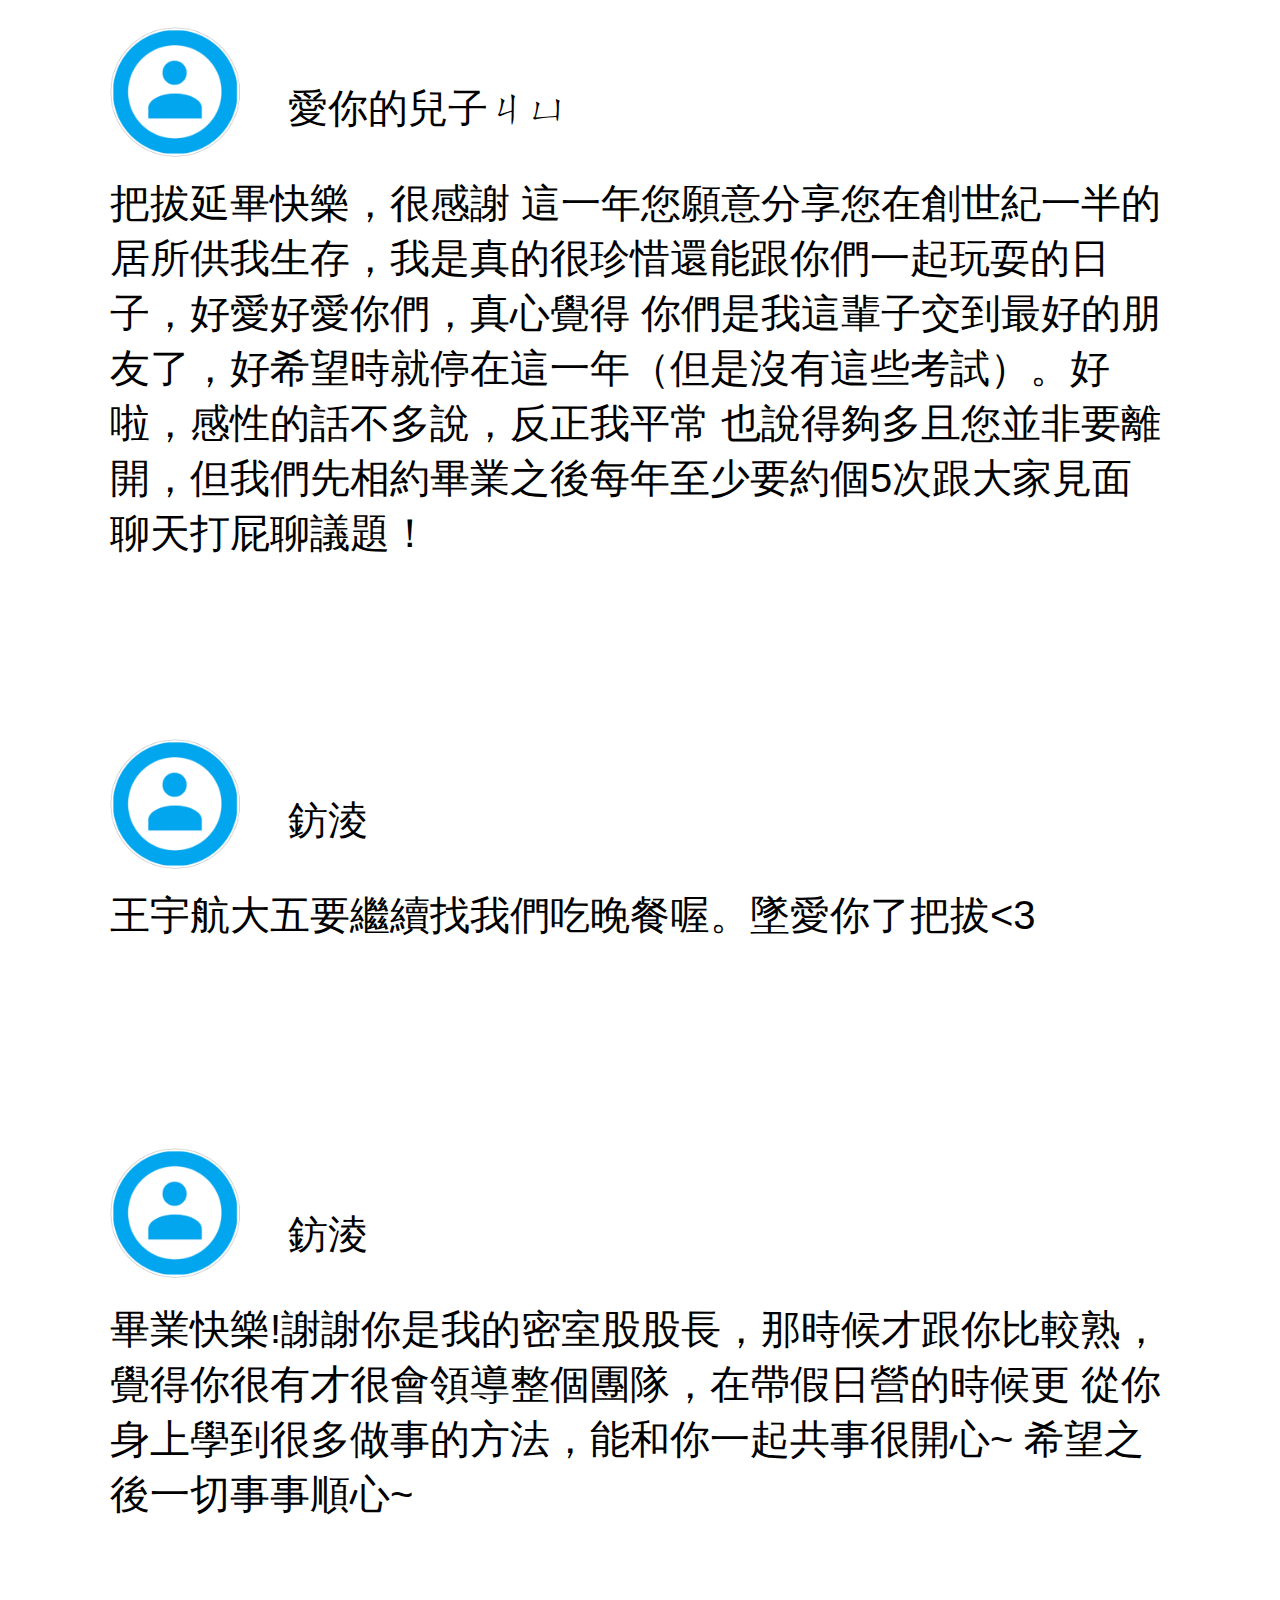
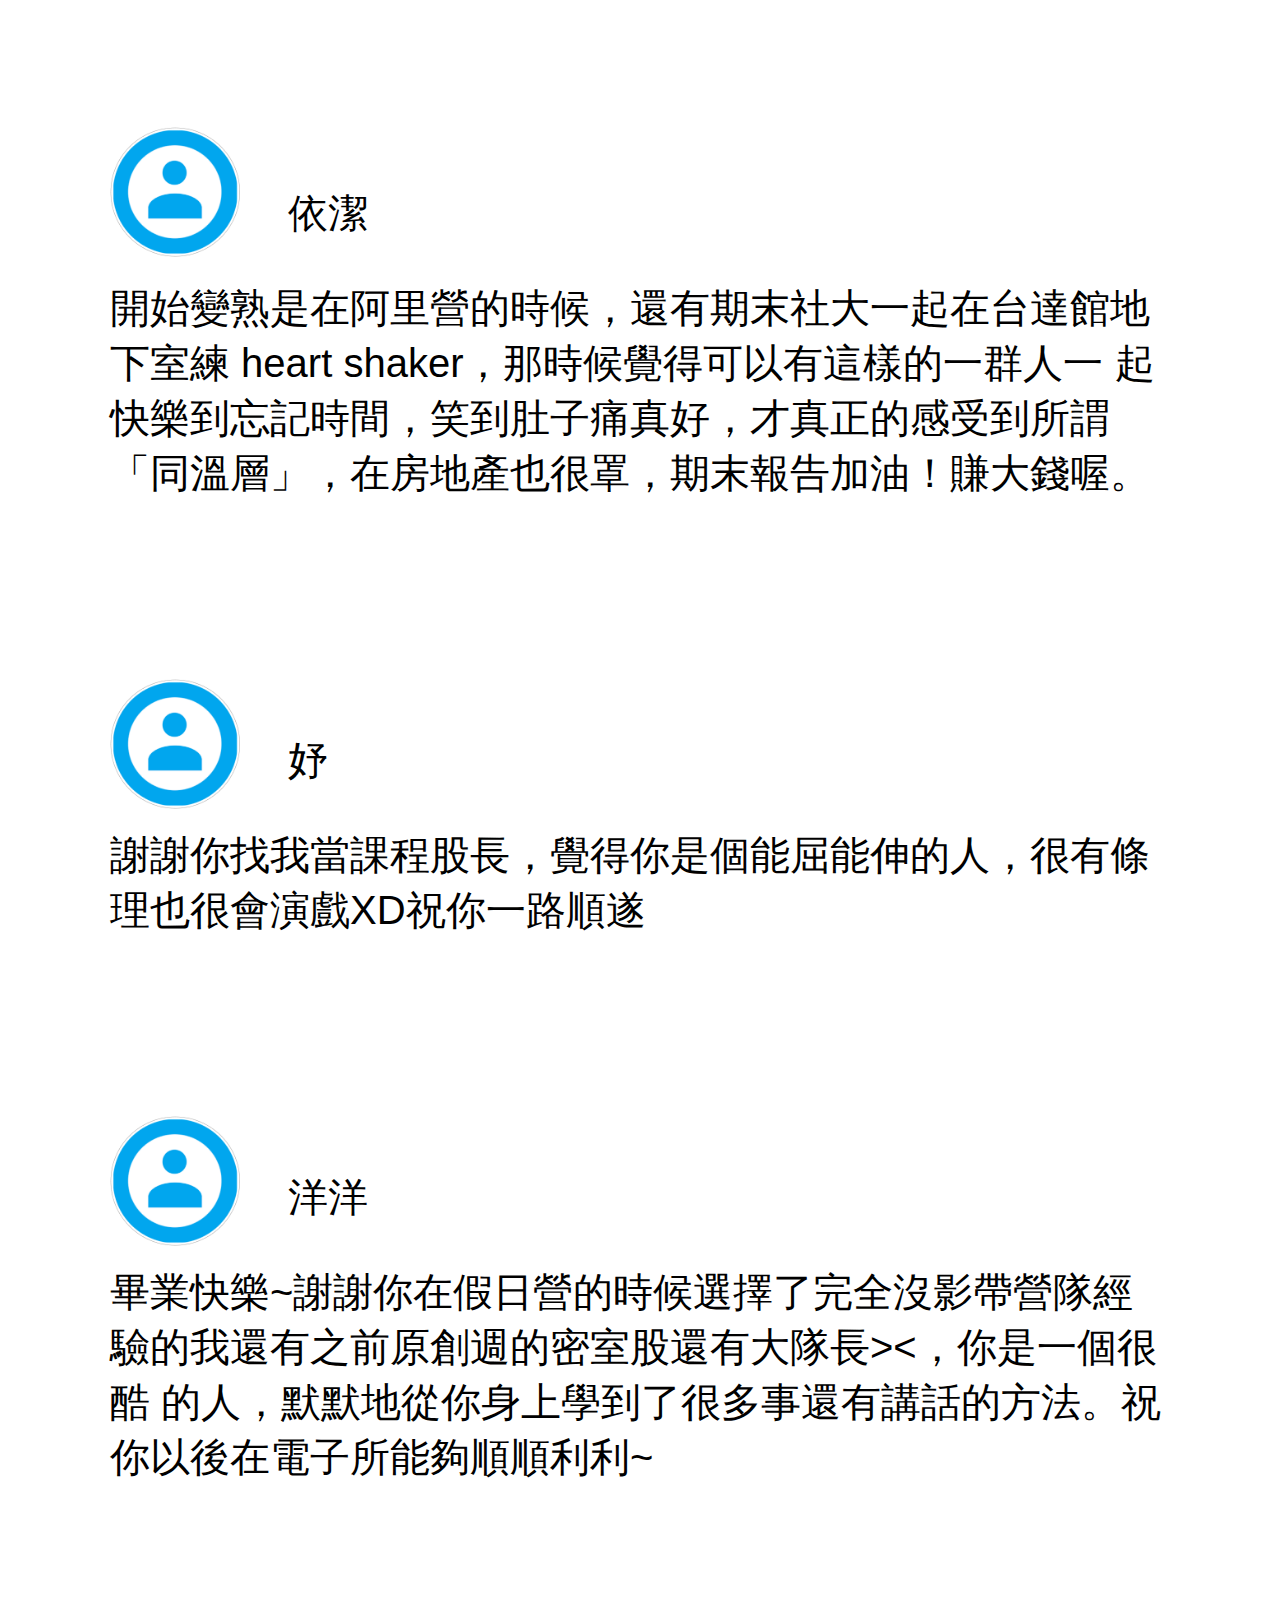
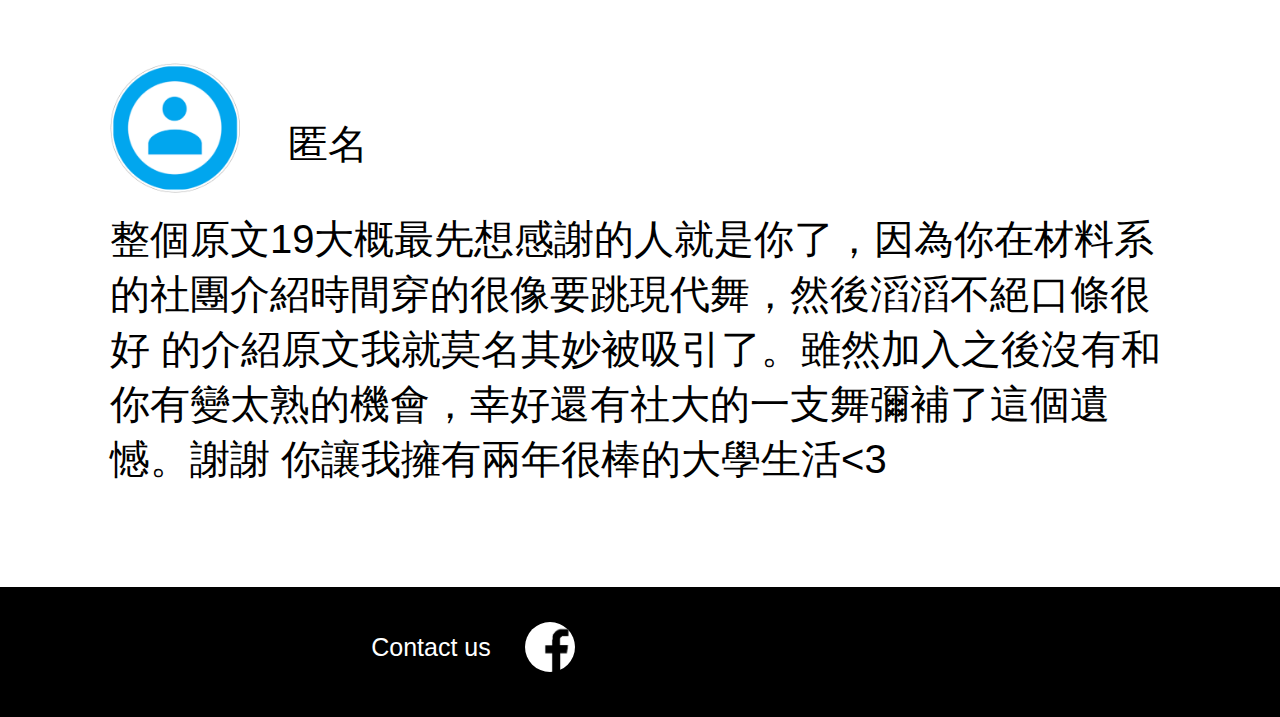
==== commit 25e55fb6: "Update index.html" ====
--- a/index.html
+++ b/index.html
@@ -25,16 +25,16 @@
                     n=e.data.id
                     change()
                     clearInterval(clock)
-                    clock=setInterval(auto,4000)
+                    clock=setInterval(auto,3500)
                 })
             }
             n=0
-            clock=setInterval(auto,4000)
+            clock=setInterval(auto,3500)
             $("#products img").mouseover(function(){
                 clearInterval(clock)
             })
             $("#products img").mouseout(function(){
-                clock=setInterval(auto,4000)
+                clock=setInterval(auto,3500)
             })
             function auto(){
                 n++
@@ -97,9 +97,13 @@
 		<br>
 		<img src="images/chat.png" height="130" width="130" style="margin:0px; padding:0;position:relative; top:120px;">
 		<p>&nbsp;&nbsp;&nbsp;&nbsp;&nbsp;&nbsp;&nbsp;&nbsp;&nbsp;&nbsp;&nbsp;&nbsp;&nbsp;&nbsp;&nbsp;&nbsp;愛你的兒子ㄐㄩ<p>
-		<p>王宇航大五要繼續找我們吃晚餐喔。墜愛你了把拔<3（幹，樓上這是誰，把拔是我在叫的ㄟ）把拔延畢快樂，很感謝
+		<p>把拔延畢快樂，很感謝
 		這一年您願意分享您在創世紀一半的居所供我生存，我是真的很珍惜還能跟你們一起玩耍的日子，好愛好愛你們，真心覺得
 		你們是我這輩子交到最好的朋友了，好希望時就停在這一年（但是沒有這些考試）。好啦，感性的話不多說，反正我平常		也說得夠多且您並非要離開，但我們先相約畢業之後每年至少要約個5次跟大家見面聊天打屁聊議題！</p>
+		<br>
+		<img src="images/chat.png" height="130" width="130" style="margin:0px; padding:0;position:relative; top:120px;">
+		<p>&nbsp;&nbsp;&nbsp;&nbsp;&nbsp;&nbsp;&nbsp;&nbsp;&nbsp;&nbsp;&nbsp;&nbsp;&nbsp;&nbsp;&nbsp;&nbsp;鈁淩<p>
+		<p>王宇航大五要繼續找我們吃晚餐喔。墜愛你了把拔<3<p>
 		<br>
 		<img src="images/chat.png" height="130" width="130" style="margin:0px; padding:0;position:relative; top:120px;">
 		<p>&nbsp;&nbsp;&nbsp;&nbsp;&nbsp;&nbsp;&nbsp;&nbsp;&nbsp;&nbsp;&nbsp;&nbsp;&nbsp;&nbsp;&nbsp;&nbsp;鈁淩<p>
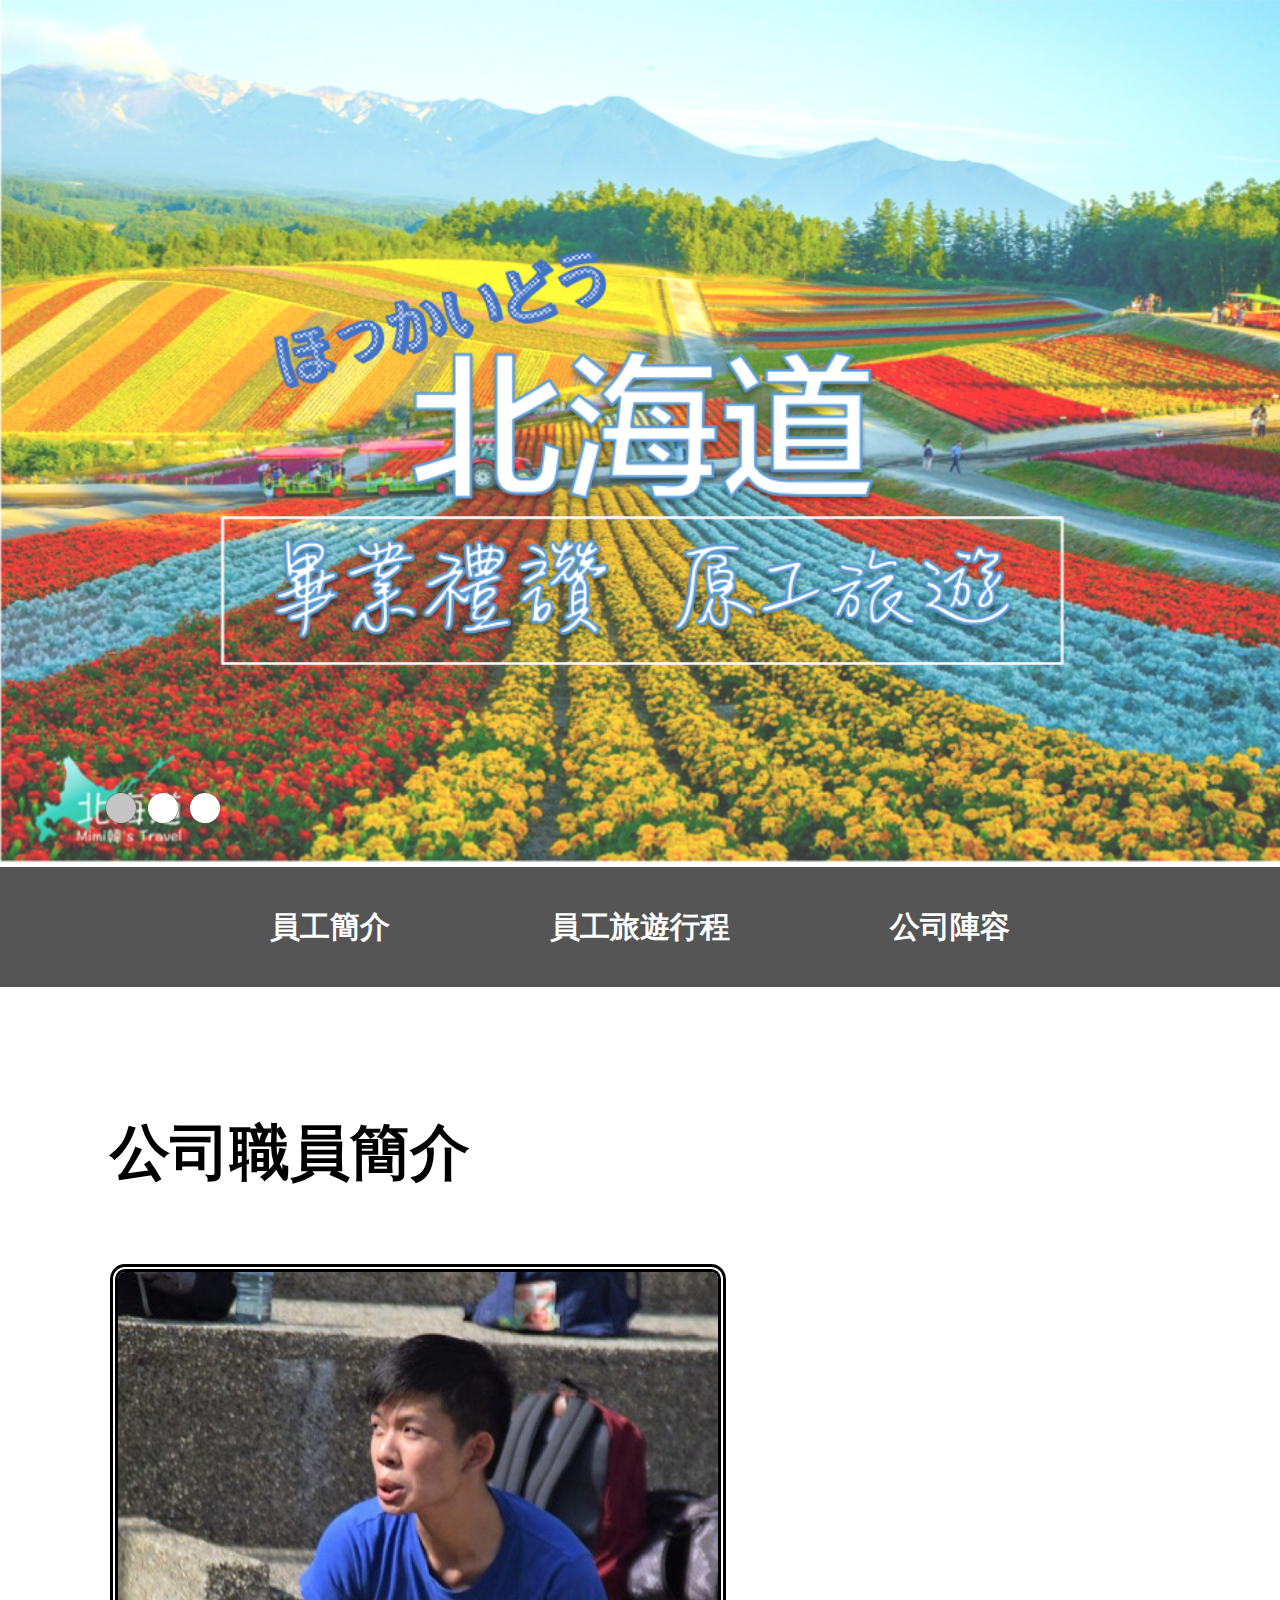
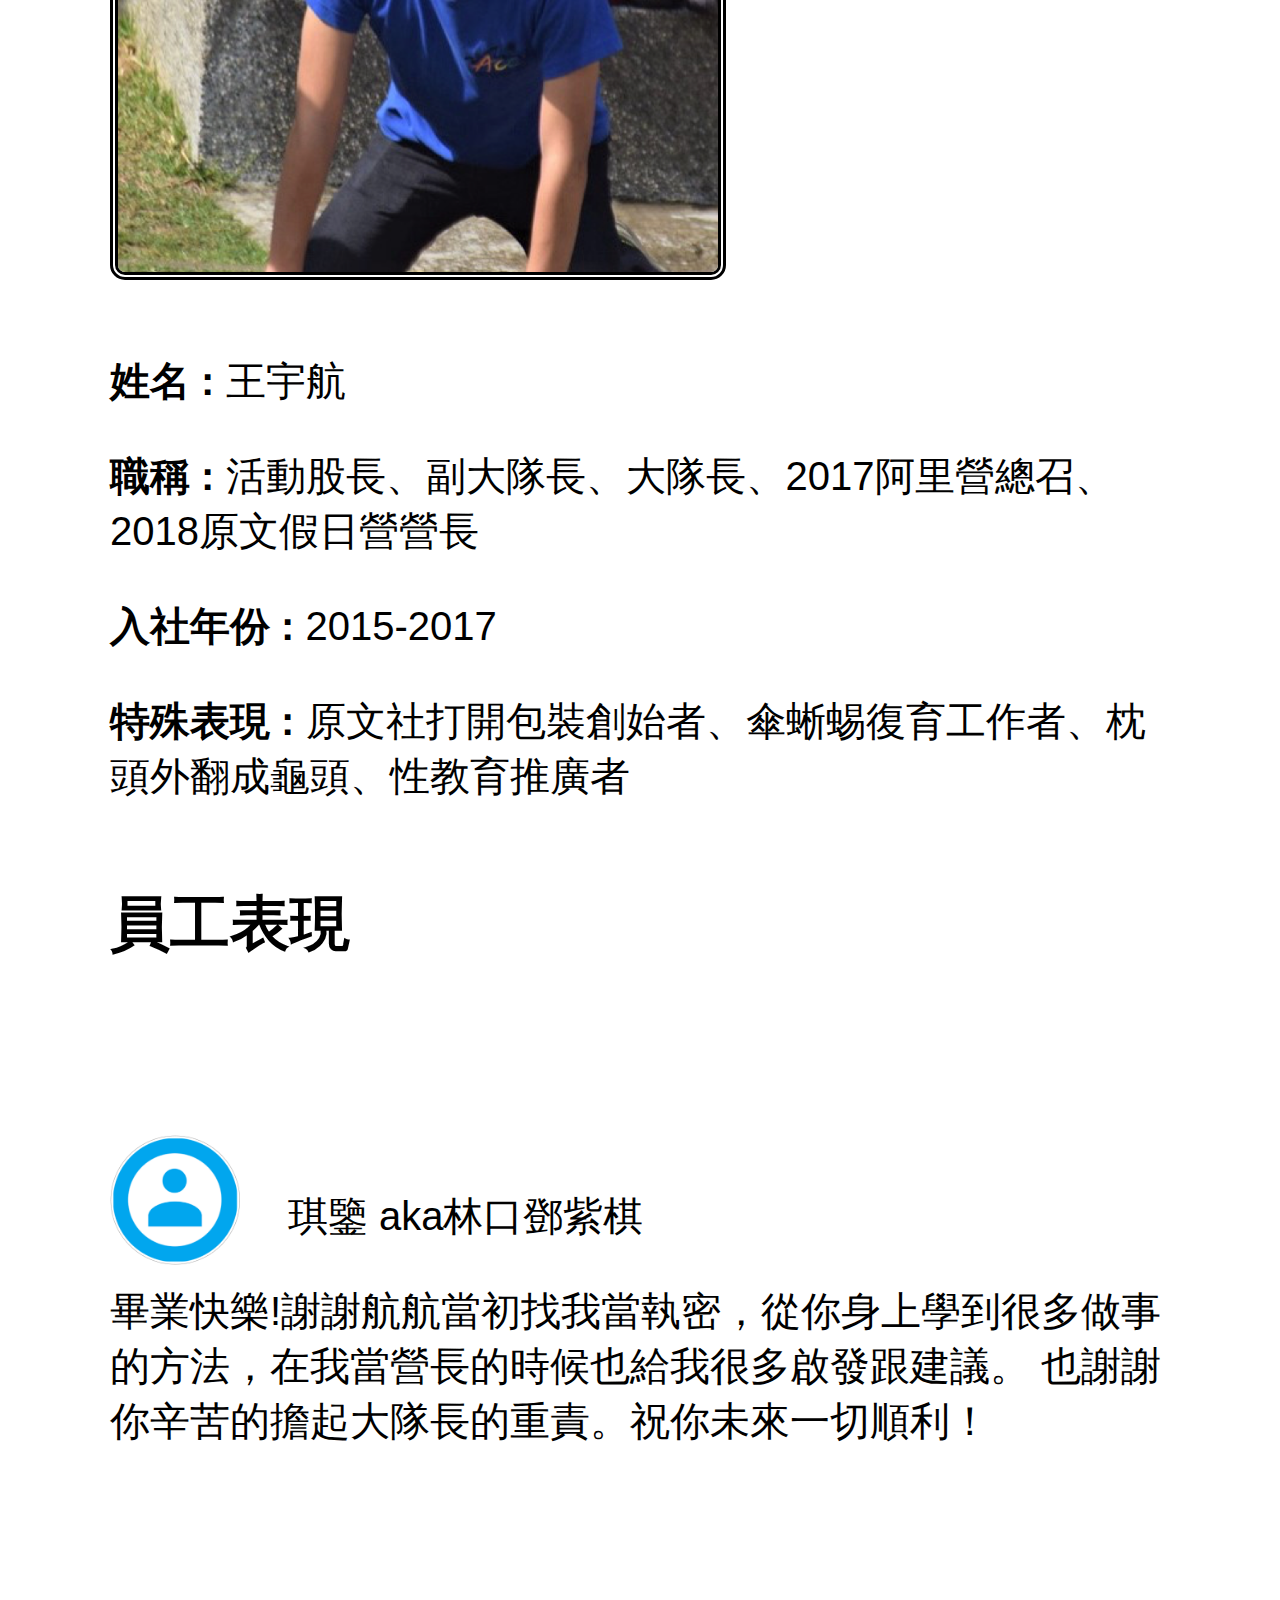
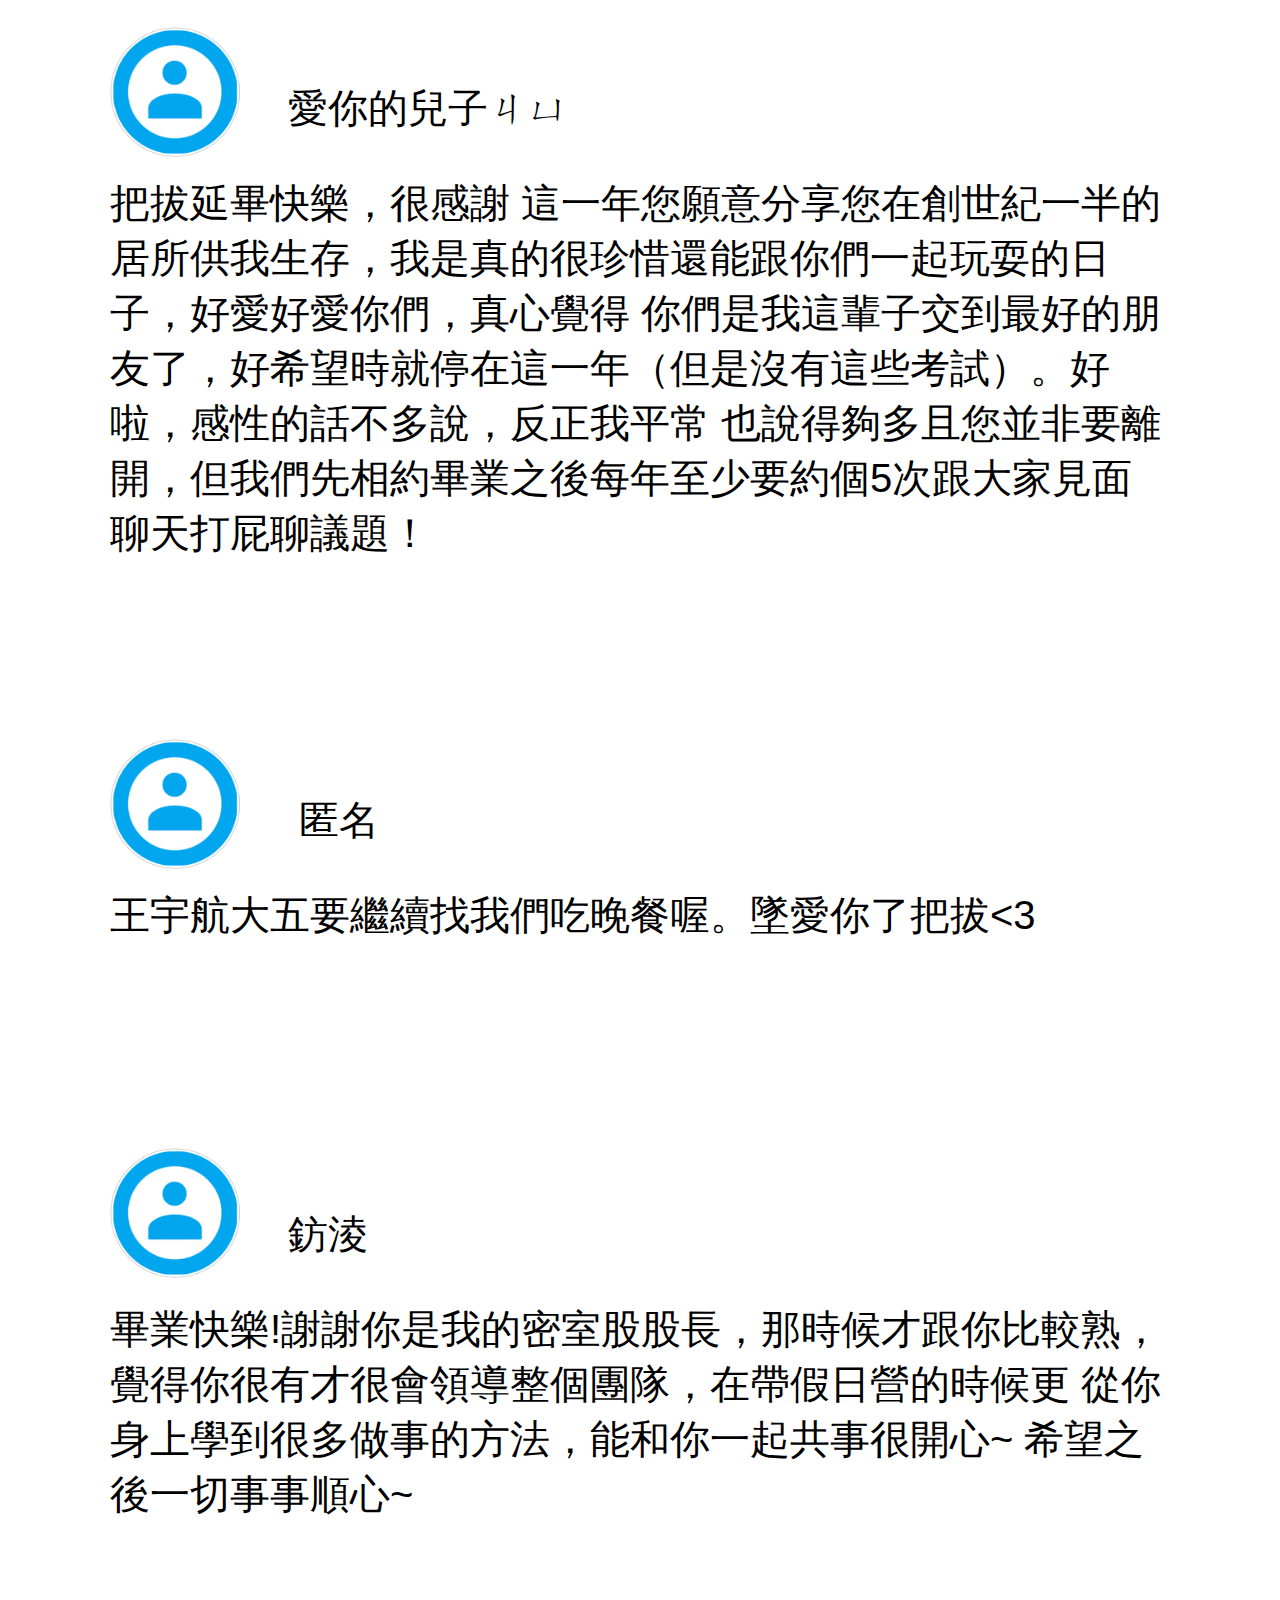
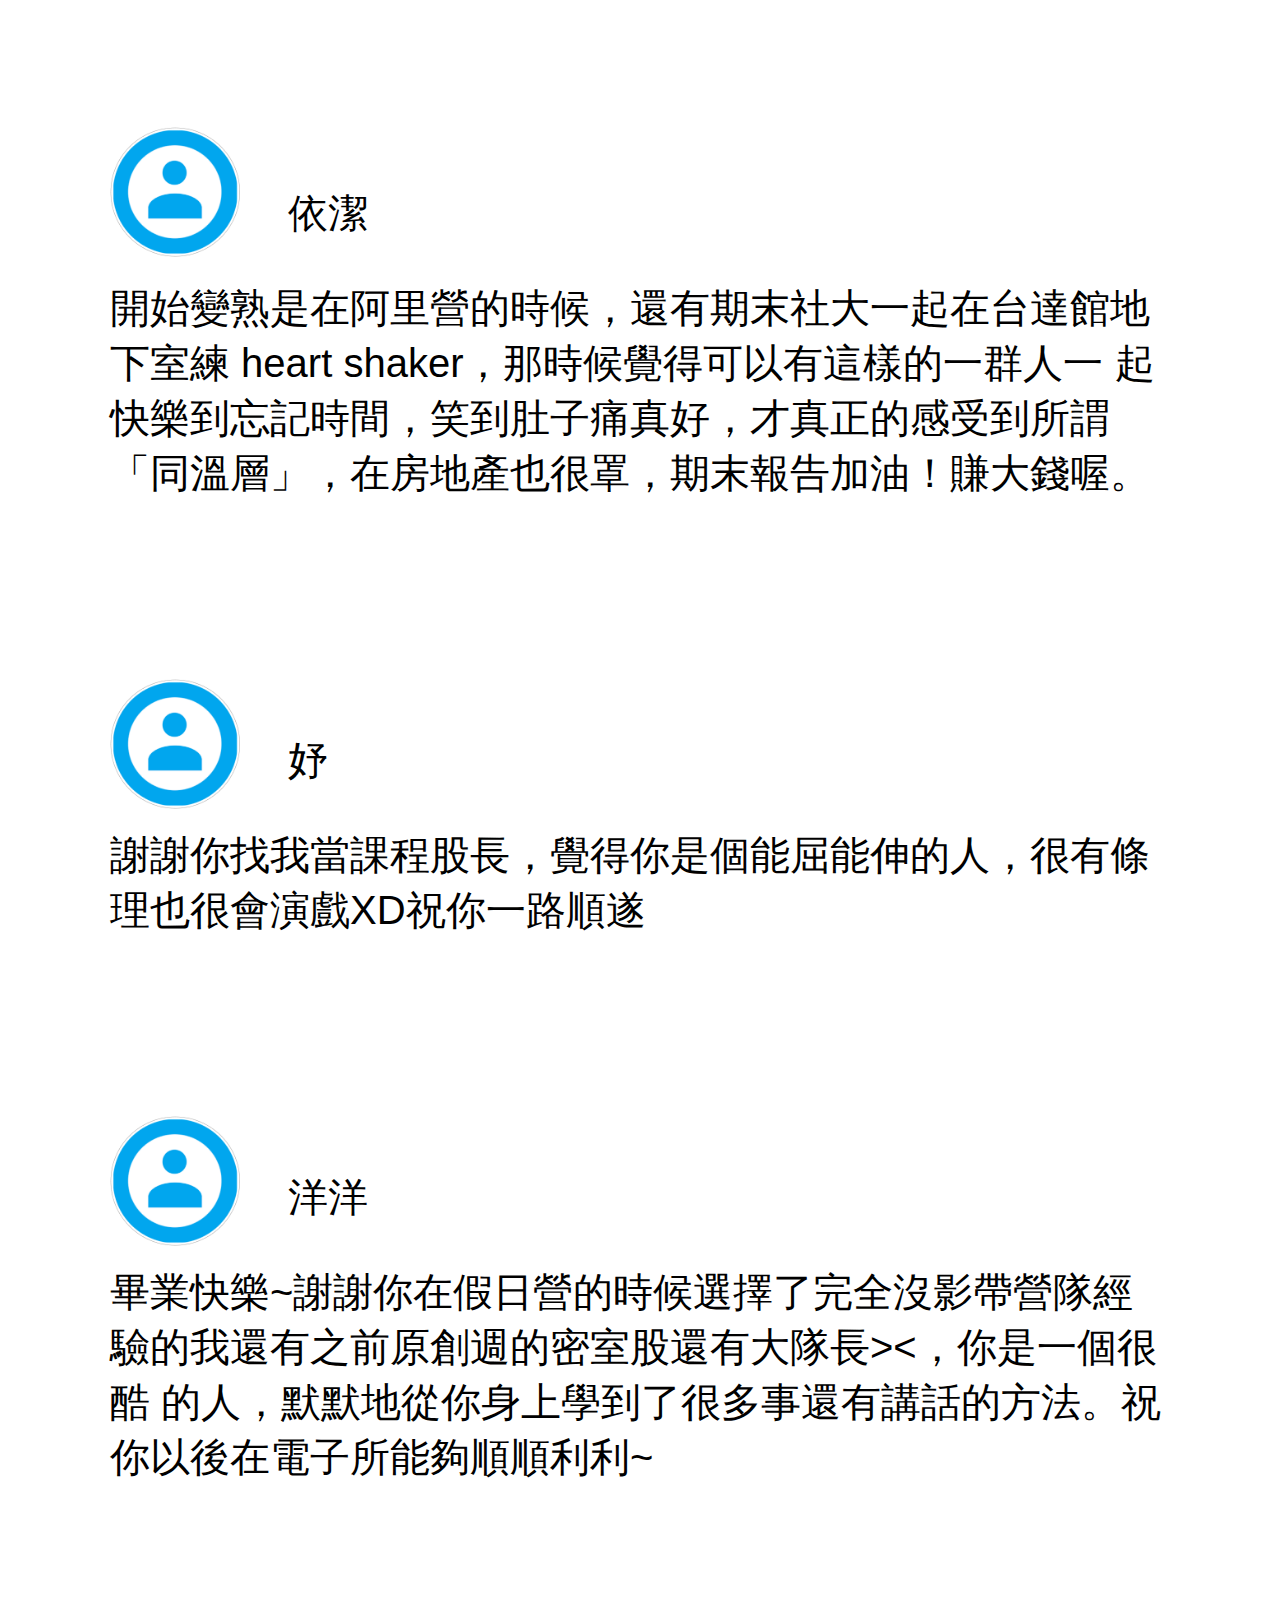
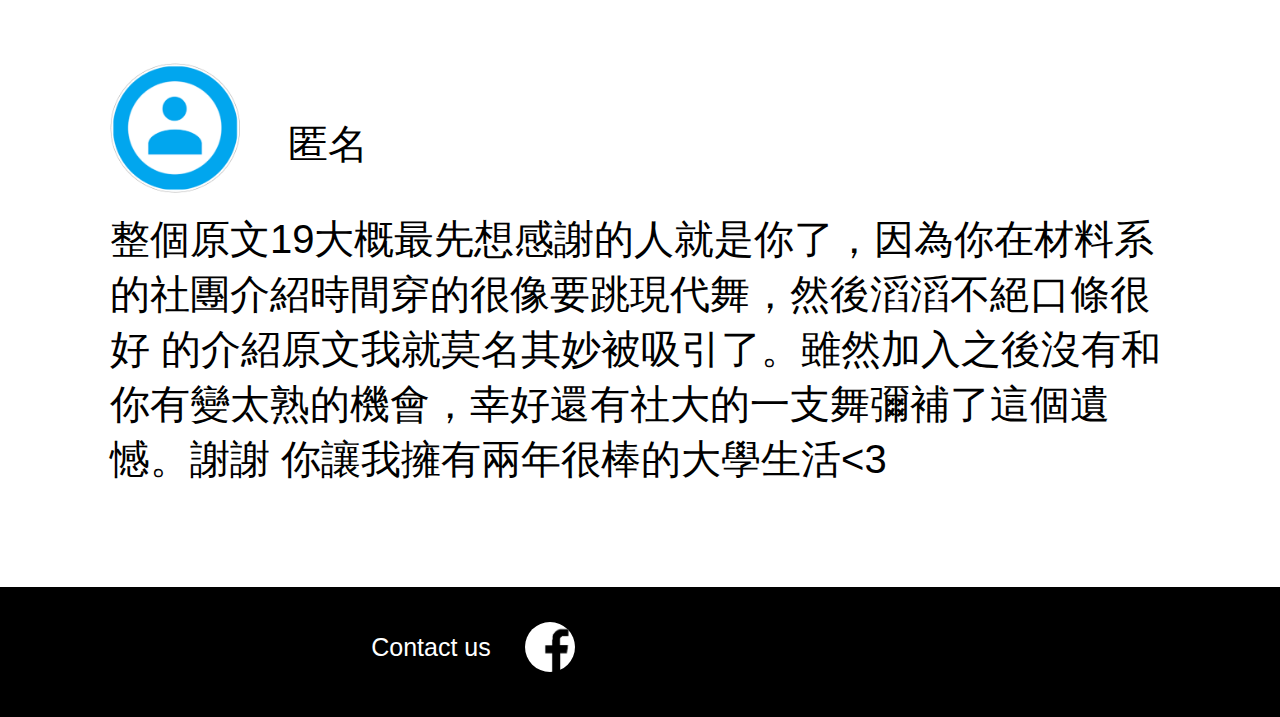
==== commit c4f57ca6: "Update index.html" ====
--- a/index.html
+++ b/index.html
@@ -102,7 +102,7 @@
 		你們是我這輩子交到最好的朋友了，好希望時就停在這一年（但是沒有這些考試）。好啦，感性的話不多說，反正我平常		也說得夠多且您並非要離開，但我們先相約畢業之後每年至少要約個5次跟大家見面聊天打屁聊議題！</p>
 		<br>
 		<img src="images/chat.png" height="130" width="130" style="margin:0px; padding:0;position:relative; top:120px;">
-		<p>&nbsp;&nbsp;&nbsp;&nbsp;&nbsp;&nbsp;&nbsp;&nbsp;&nbsp;&nbsp;&nbsp;&nbsp;&nbsp;&nbsp;&nbsp;&nbsp;鈁淩<p>
+		<p>&nbsp;&nbsp;&nbsp;&nbsp;&nbsp;&nbsp;&nbsp;&nbsp;&nbsp;&nbsp;&nbsp;&nbsp;&nbsp;&nbsp;&nbsp;&nbsp; 匿名<p>
 		<p>王宇航大五要繼續找我們吃晚餐喔。墜愛你了把拔<3<p>
 		<br>
 		<img src="images/chat.png" height="130" width="130" style="margin:0px; padding:0;position:relative; top:120px;">
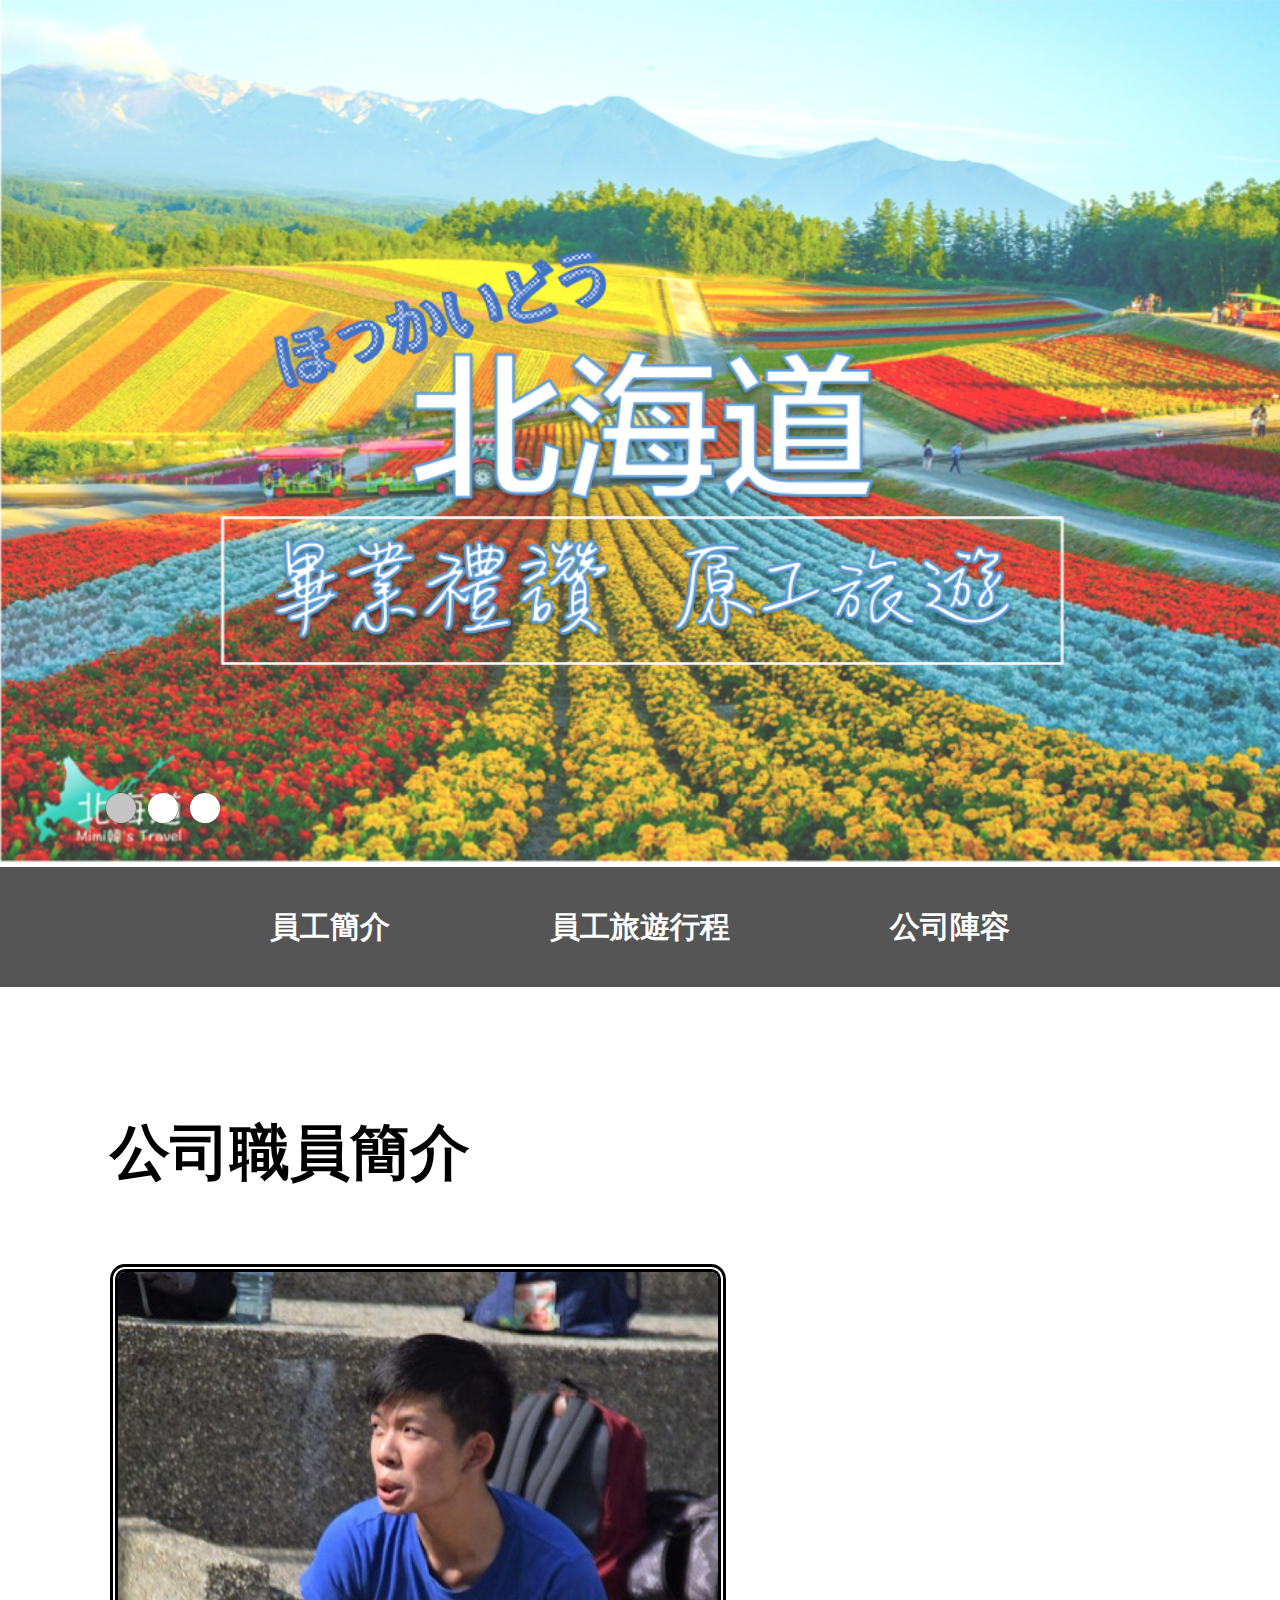
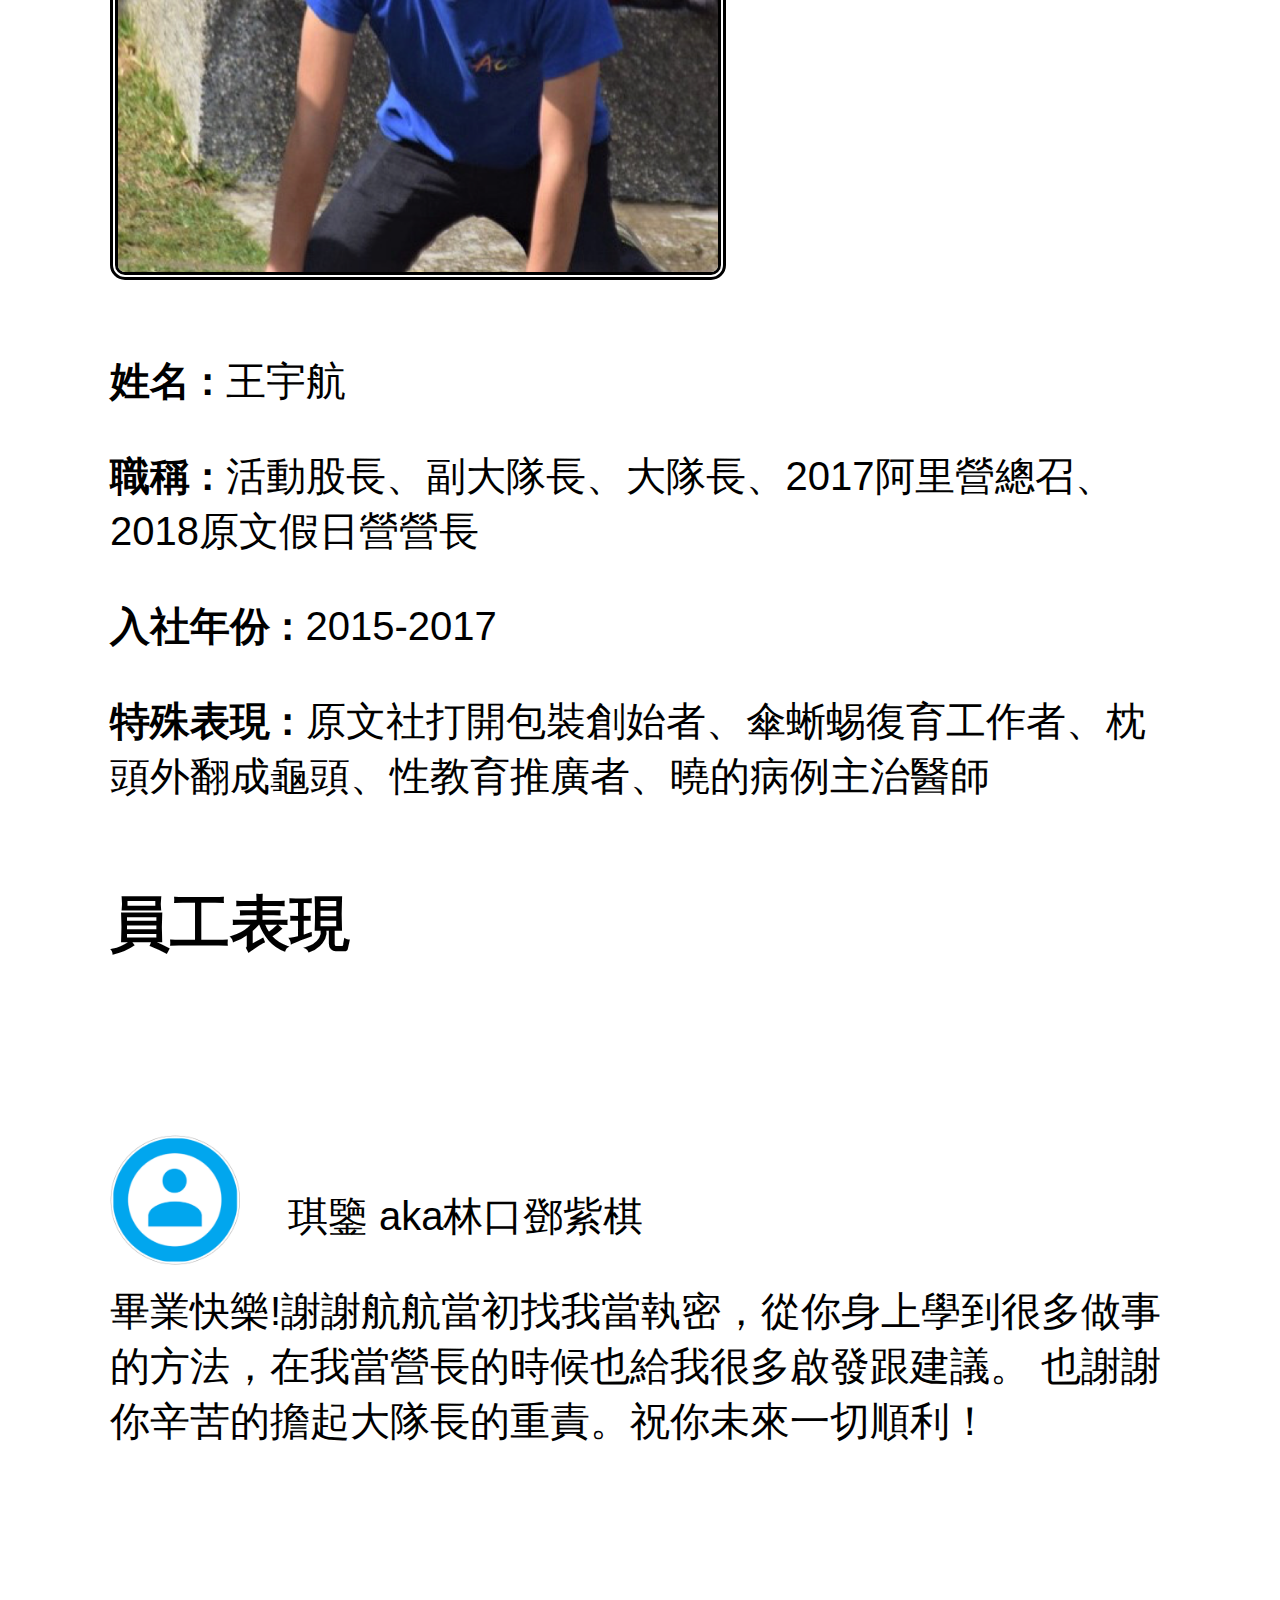
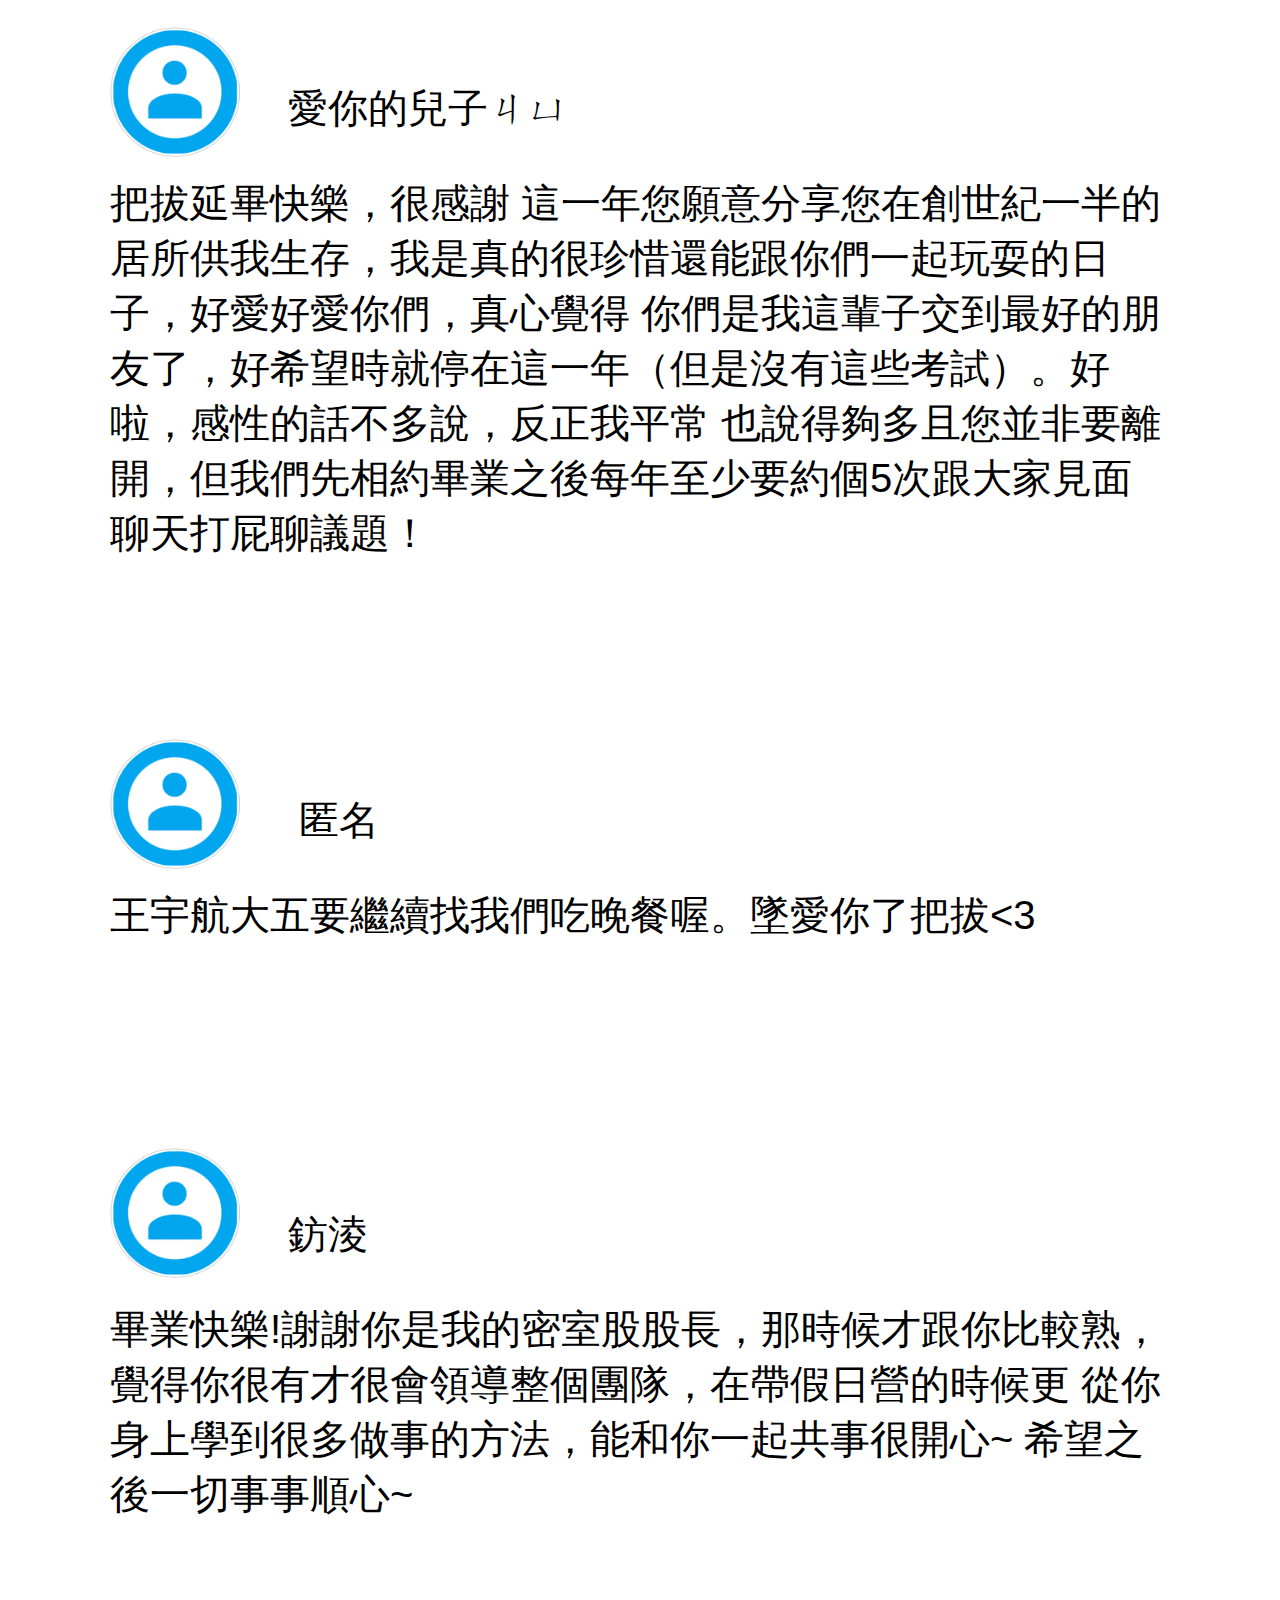
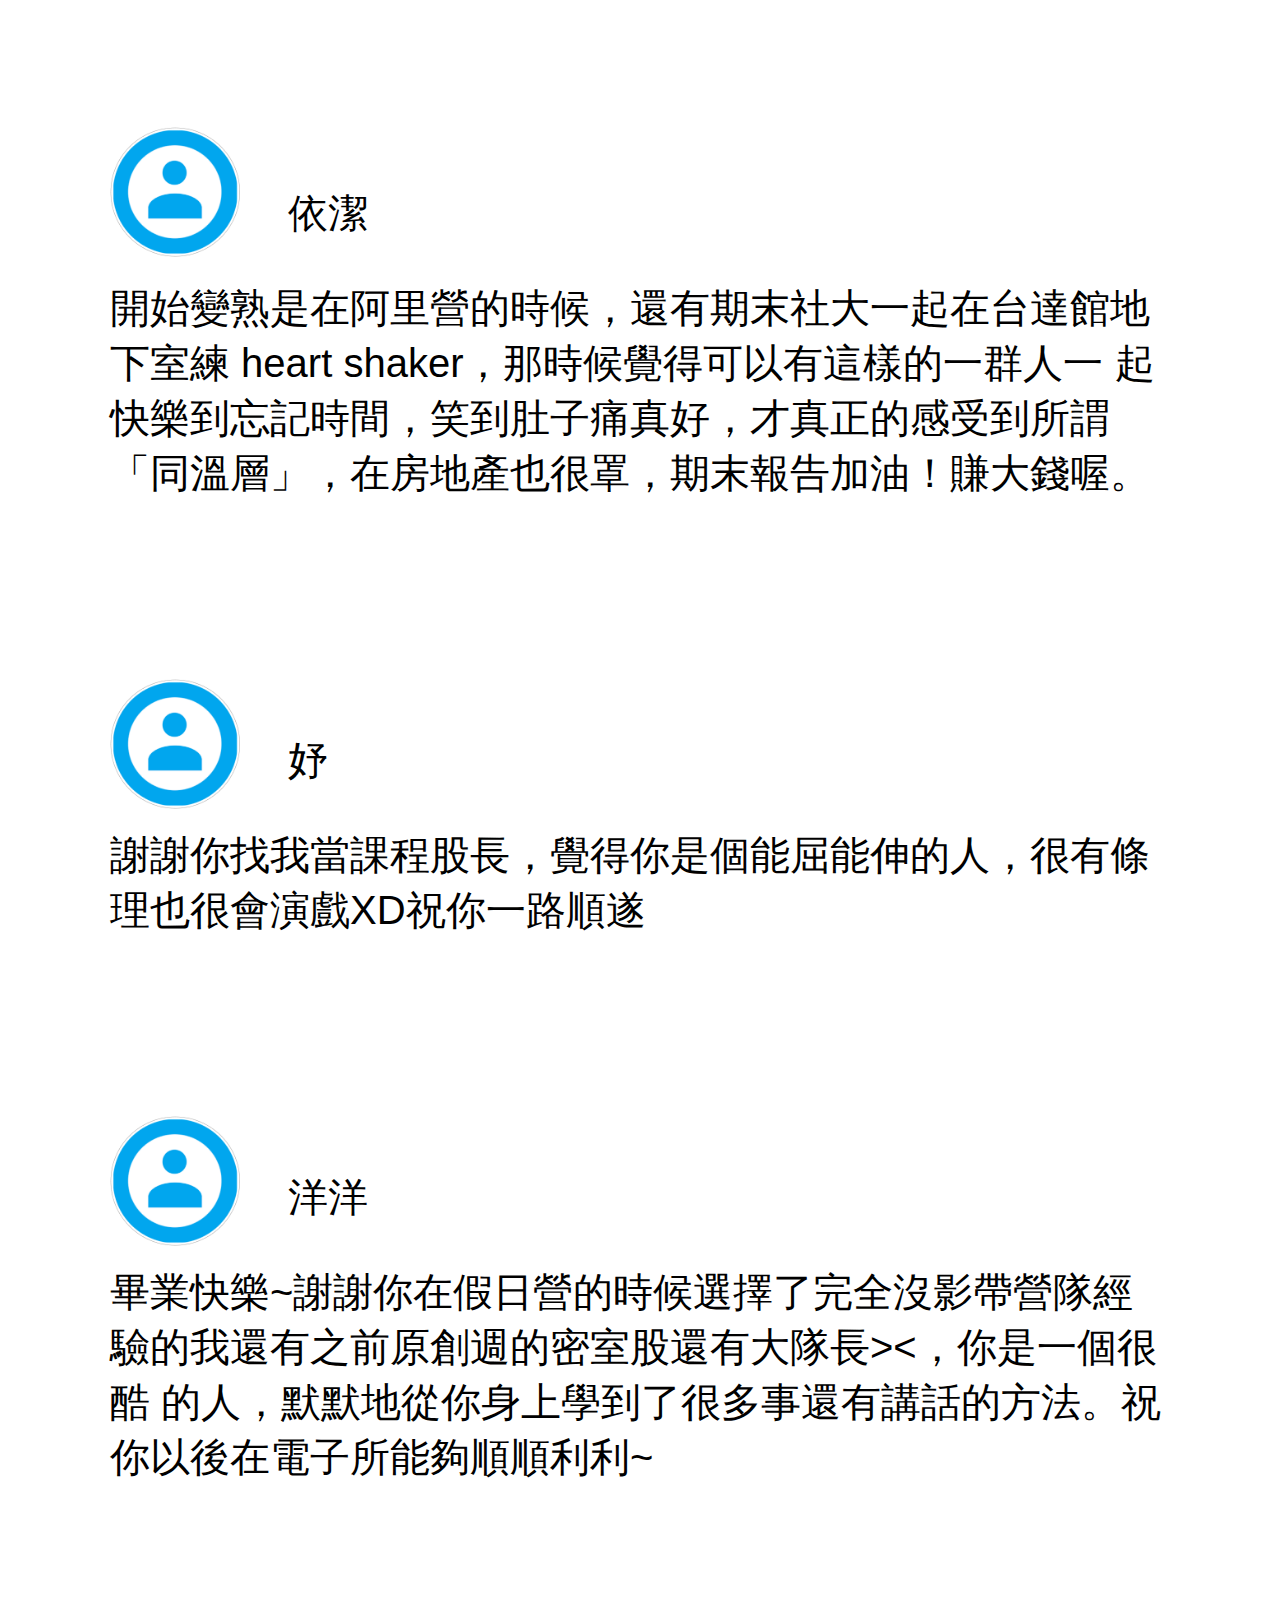
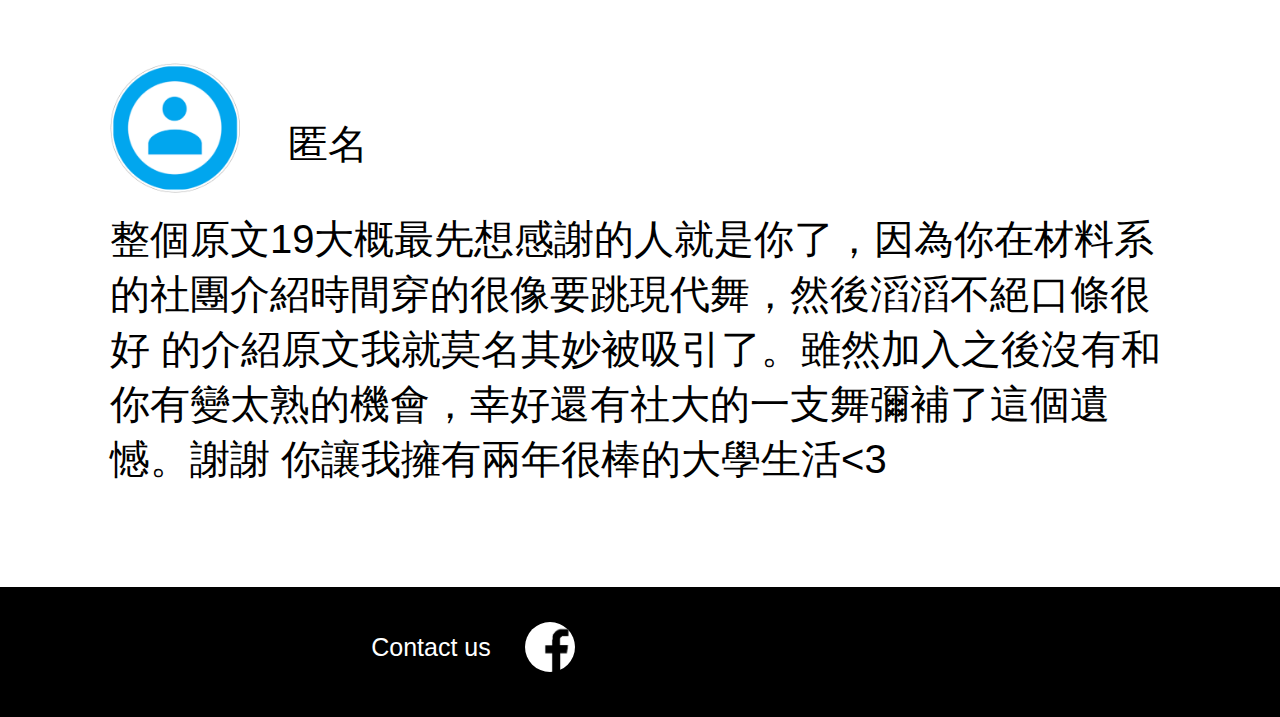
==== commit f9dad7ce: "Update index.html" ====
--- a/index.html
+++ b/index.html
@@ -86,7 +86,7 @@
         <p><strong>姓名 :</strong> 王宇航</p>
         <p><strong>職稱 :</strong> 活動股長、副大隊長、大隊長、2017阿里營總召、2018原文假日營營長</p>
 		<p><strong>入社年份 :</strong> 2015-2017 
-        <p><strong>特殊表現 :</strong> 原文社打開包裝創始者、傘蜥蜴復育工作者、枕頭外翻成龜頭、性教育推廣者</p>
+        <p><strong>特殊表現 :</strong> 原文社打開包裝創始者、傘蜥蜴復育工作者、枕頭外翻成龜頭、性教育推廣者、曉的病例主治醫師</p>
       </div>
 	  <div class="container">
 		<h2><strong>員工表現</strong></h2>
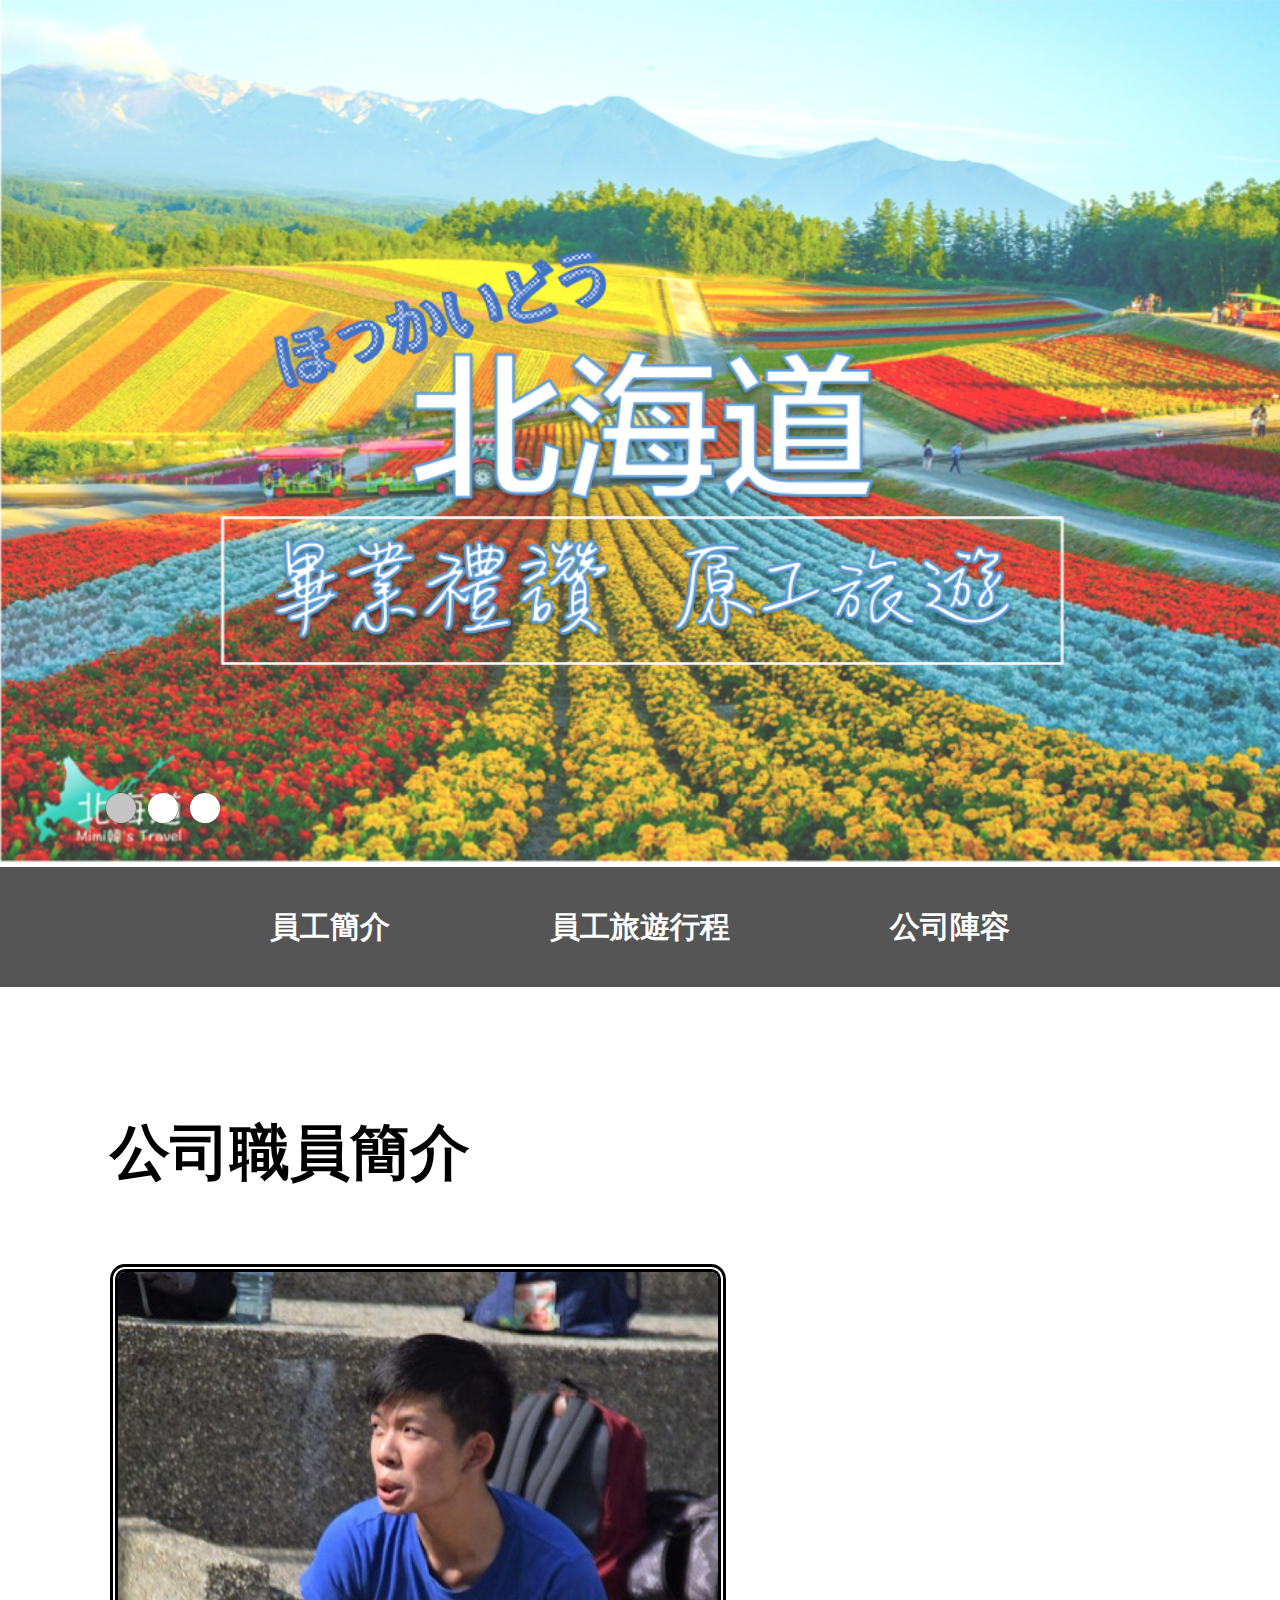
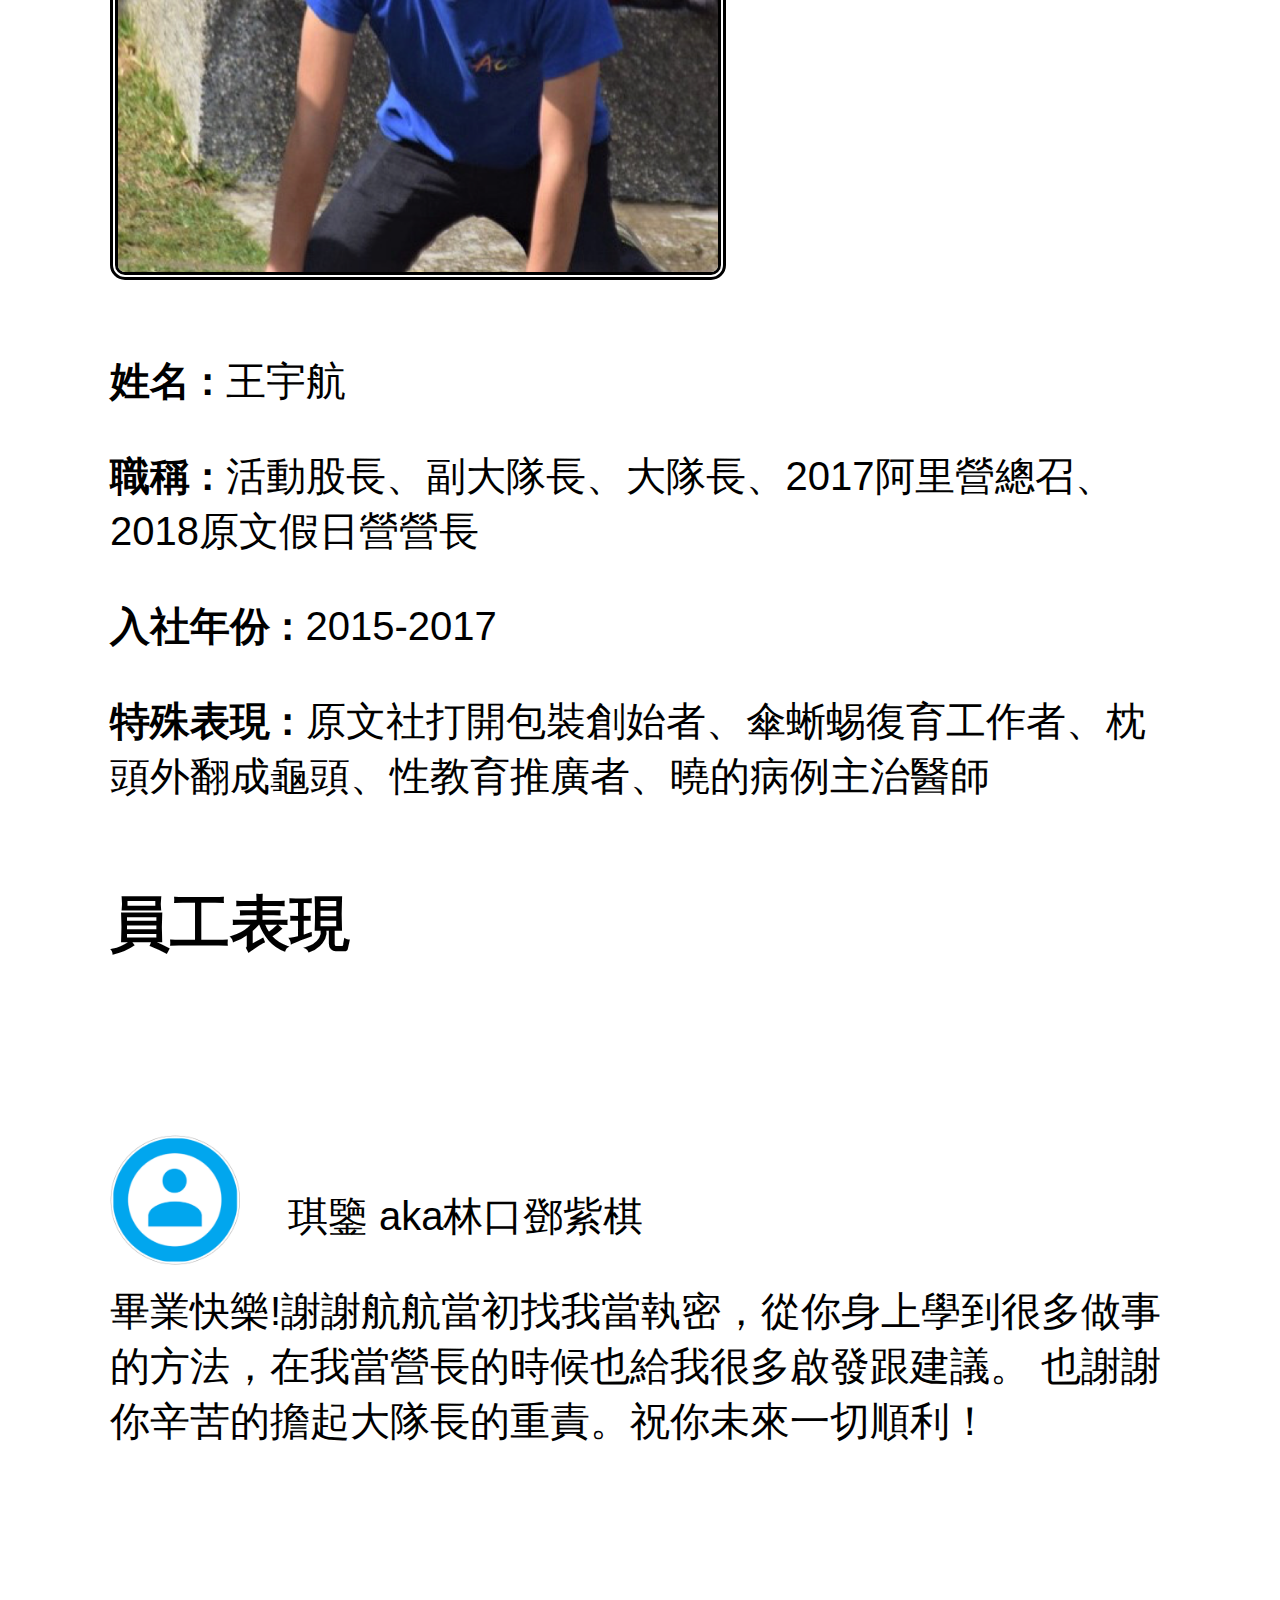
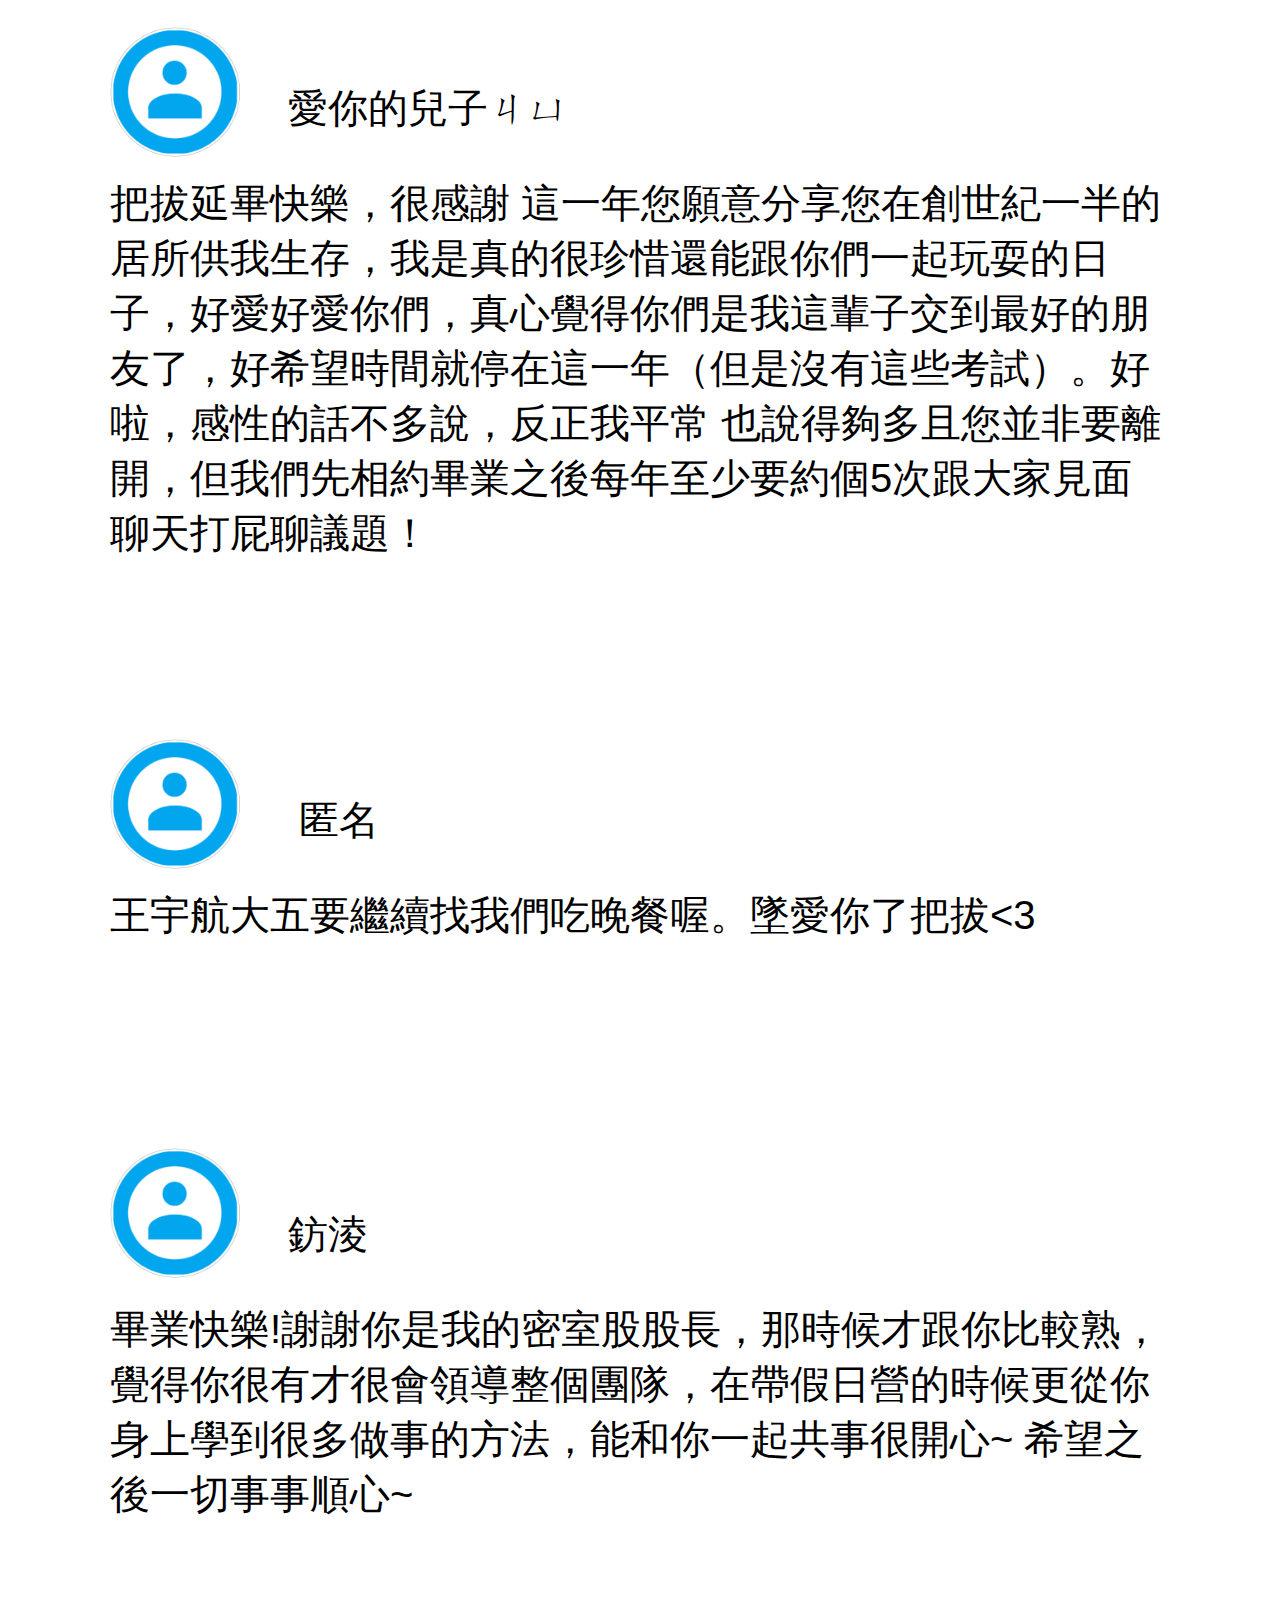
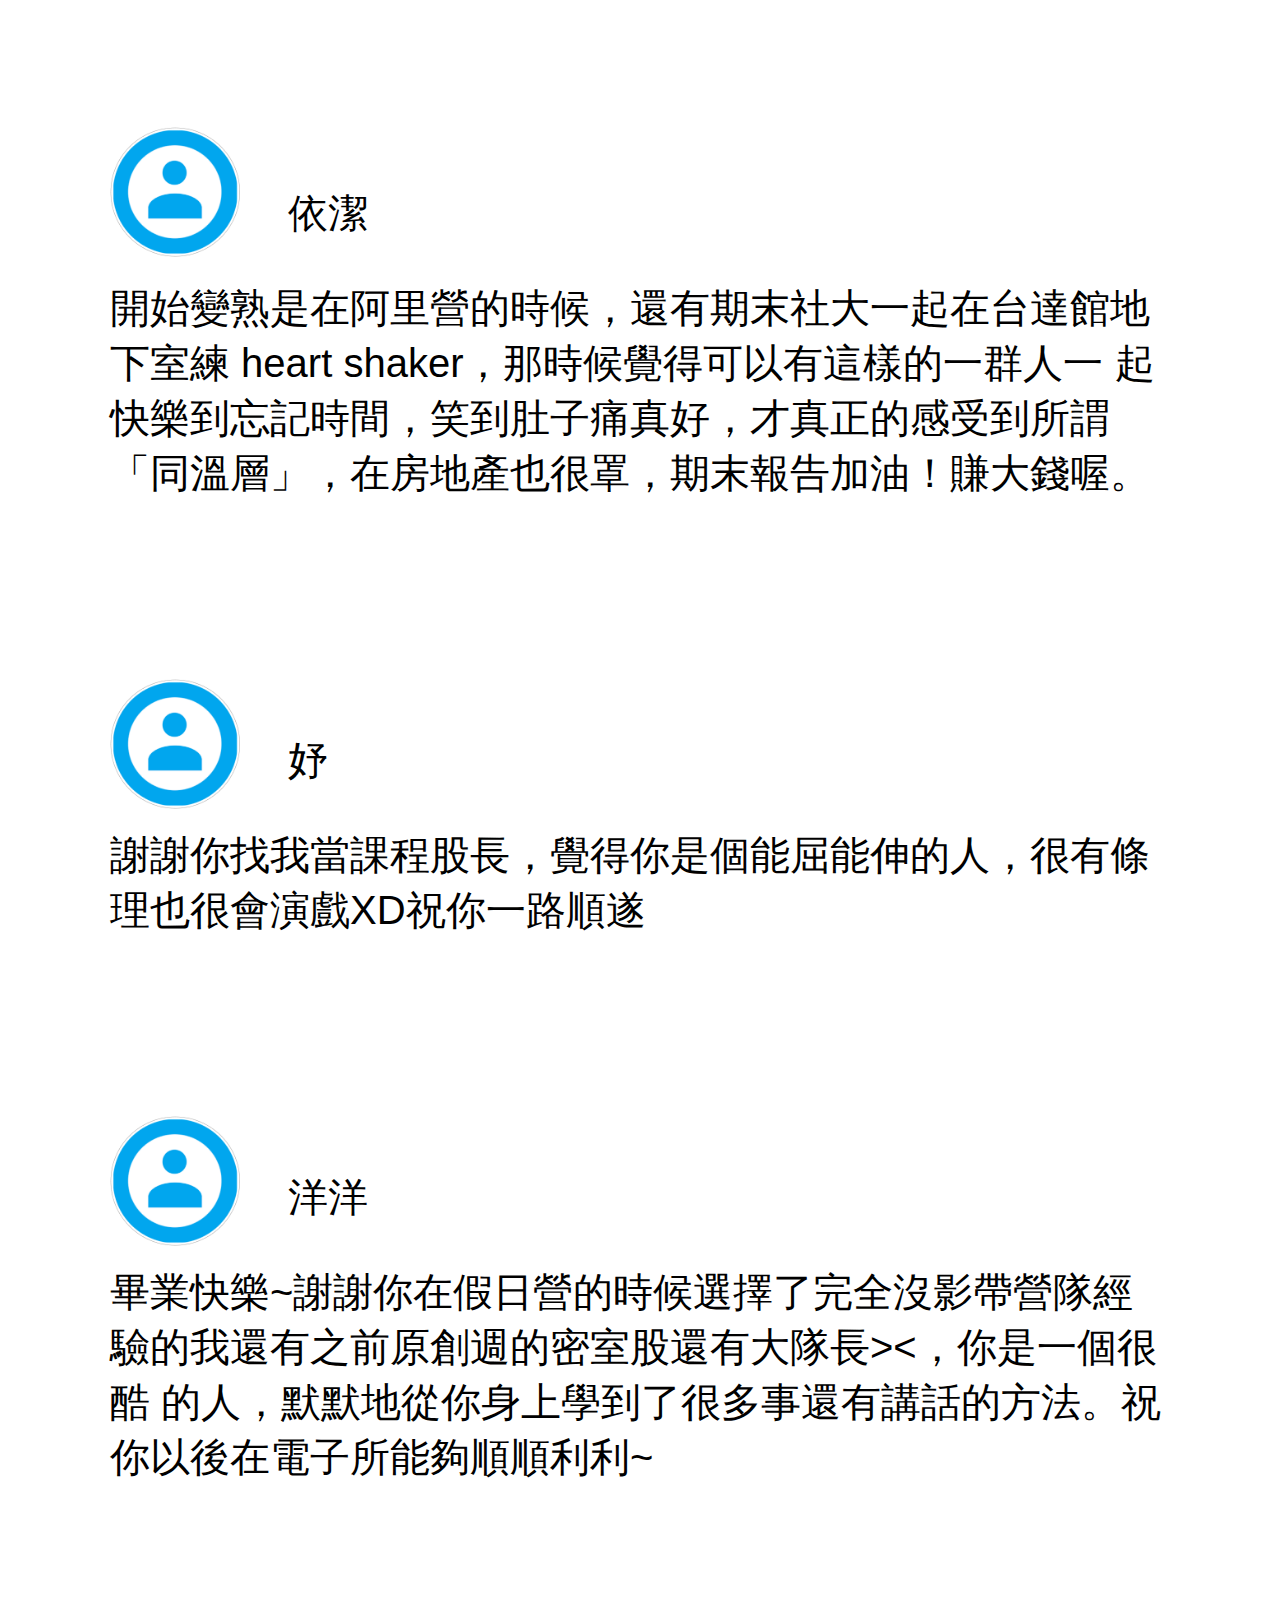
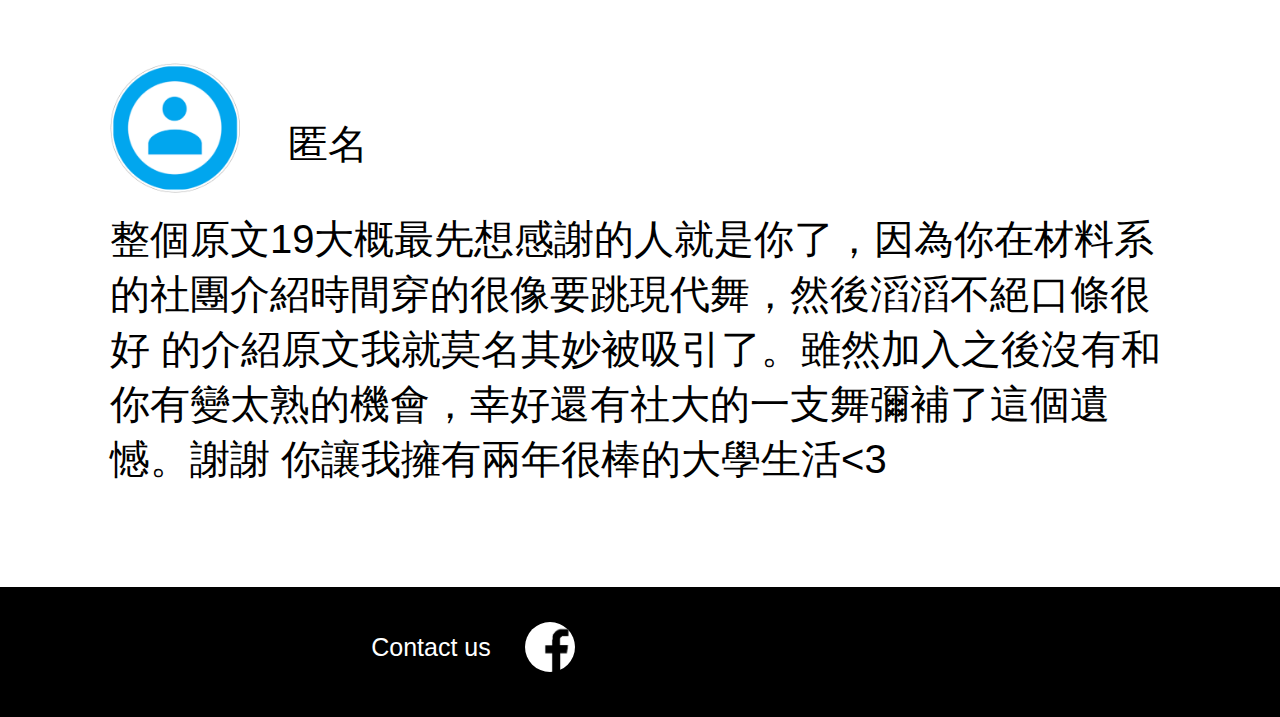
==== commit b022bcb6: "Update index.html" ====
--- a/index.html
+++ b/index.html
@@ -98,8 +98,7 @@
 		<img src="images/chat.png" height="130" width="130" style="margin:0px; padding:0;position:relative; top:120px;">
 		<p>&nbsp;&nbsp;&nbsp;&nbsp;&nbsp;&nbsp;&nbsp;&nbsp;&nbsp;&nbsp;&nbsp;&nbsp;&nbsp;&nbsp;&nbsp;&nbsp;愛你的兒子ㄐㄩ<p>
 		<p>把拔延畢快樂，很感謝
-		這一年您願意分享您在創世紀一半的居所供我生存，我是真的很珍惜還能跟你們一起玩耍的日子，好愛好愛你們，真心覺得
-		你們是我這輩子交到最好的朋友了，好希望時就停在這一年（但是沒有這些考試）。好啦，感性的話不多說，反正我平常		也說得夠多且您並非要離開，但我們先相約畢業之後每年至少要約個5次跟大家見面聊天打屁聊議題！</p>
+		這一年您願意分享您在創世紀一半的居所供我生存，我是真的很珍惜還能跟你們一起玩耍的日子，好愛好愛你們，真心覺得你們是我這輩子交到最好的朋友了，好希望時間就停在這一年（但是沒有這些考試）。好啦，感性的話不多說，反正我平常		也說得夠多且您並非要離開，但我們先相約畢業之後每年至少要約個5次跟大家見面聊天打屁聊議題！</p>
 		<br>
 		<img src="images/chat.png" height="130" width="130" style="margin:0px; padding:0;position:relative; top:120px;">
 		<p>&nbsp;&nbsp;&nbsp;&nbsp;&nbsp;&nbsp;&nbsp;&nbsp;&nbsp;&nbsp;&nbsp;&nbsp;&nbsp;&nbsp;&nbsp;&nbsp; 匿名<p>
@@ -107,8 +106,7 @@
 		<br>
 		<img src="images/chat.png" height="130" width="130" style="margin:0px; padding:0;position:relative; top:120px;">
 		<p>&nbsp;&nbsp;&nbsp;&nbsp;&nbsp;&nbsp;&nbsp;&nbsp;&nbsp;&nbsp;&nbsp;&nbsp;&nbsp;&nbsp;&nbsp;&nbsp;鈁淩<p>
-		<p>畢業快樂!謝謝你是我的密室股股長，那時候才跟你比較熟，覺得你很有才很會領導整個團隊，在帶假日營的時候更
-		從你身上學到很多做事的方法，能和你一起共事很開心~ 希望之後一切事事順心~<p>
+		<p>畢業快樂!謝謝你是我的密室股股長，那時候才跟你比較熟，覺得你很有才很會領導整個團隊，在帶假日營的時候更從你身上學到很多做事的方法，能和你一起共事很開心~ 希望之後一切事事順心~<p>
 		<br>
 		<img src="images/chat.png" height="130" width="130" style="margin:0px; padding:0;position:relative; top:120px;">
 		<p>&nbsp;&nbsp;&nbsp;&nbsp;&nbsp;&nbsp;&nbsp;&nbsp;&nbsp;&nbsp;&nbsp;&nbsp;&nbsp;&nbsp;&nbsp;&nbsp;依潔<p>
